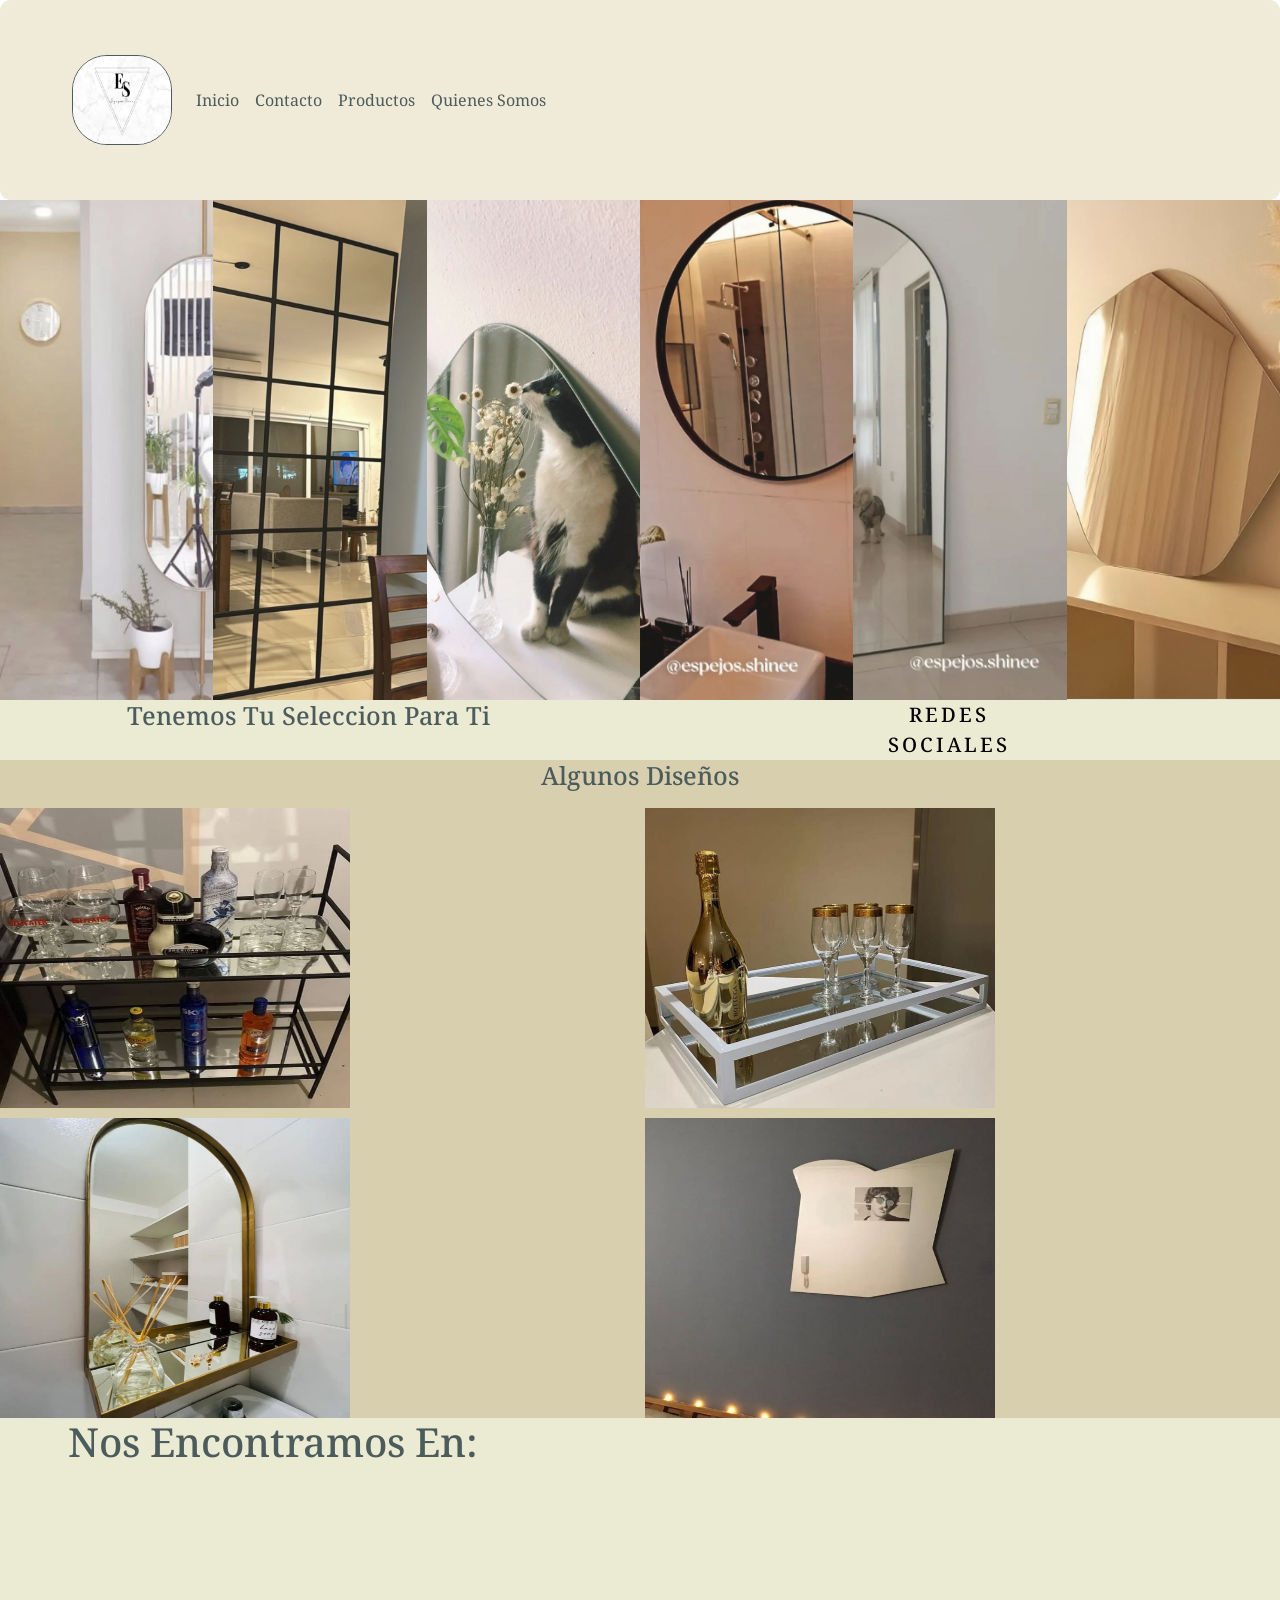
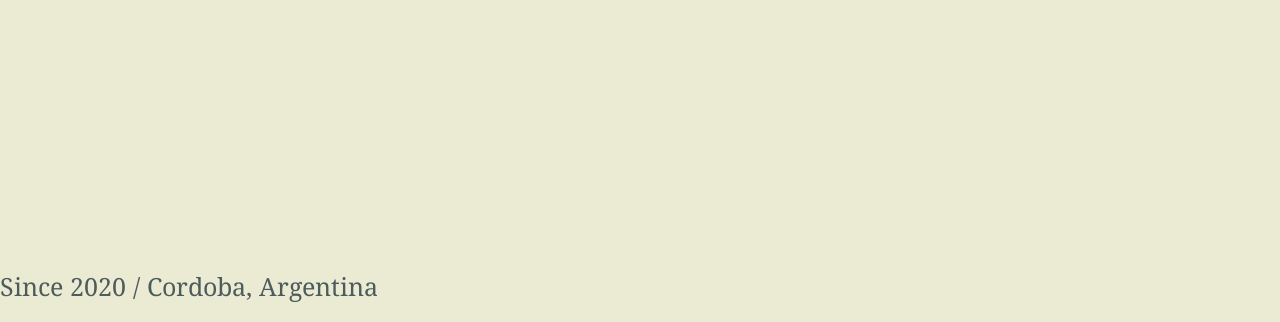
==== index.html @ f9a86807 "cambios mobile" ====
<!DOCTYPE html>
<html lang="en">
<head>
    <meta charset="UTF-8">
    <meta name="viewport" content="width=device-width, initial-scale=1.0">
    <link href="https://cdn.jsdelivr.net/npm/bootstrap@5.3.5/dist/css/bootstrap.min.css" rel="stylesheet" integrity="sha384-SgOJa3DmI69IUzQ2PVdRZhwQ+dy64/BUtbMJw1MZ8t5HZApcHrRKUc4W0kG879m7" crossorigin="anonymous">
    <link rel="stylesheet" href="./css/style.css">
    <link rel="preconnect" href="https://fonts.googleapis.com">
<link rel="preconnect" href="https://fonts.gstatic.com" crossorigin>
<link href="https://fonts.googleapis.com/css2?family=EB+Garamond:ital,wght@0,400..800;1,400..800&family=Noto+Serif:ital,wght@0,100..900;1,100..900&display=swap" rel="stylesheet">
    <title>Espejos.Shinee</title>

</head>
<body>
    <header class="menu-principal"> 
        <nav class="navbar navbar-expand-lg " style="background-color: #F0EBD8 ; "data-bs-theme="dark"> 
            <div class="container-fluid">
              <a class="navbar-brand" href="./index.html"><img src="./assets/logo.jpg" alt="Logo" width="100px" height="90px" style="border-radius: 35px;border: 1px solid #4C5B5C;" ></a>
              <button class="navbar-toggler" style="background-color: #4C5B5C ;" type="button" data-bs-toggle="collapse" data-bs-target="#navbarSupportedContent" aria-controls="navbarSupportedContent" aria-expanded="false" aria-label="Toggle navigation">
                <span class="navbar-toggler-icon"></span>
              </button>
              <div class="collapse navbar-collapse" id="navbarSupportedContent">
                <ul class="navbar-nav me-auto mb-2 mb-lg-0">
                  <li class="nav-item">
                    <a class="nav-link active" style="color: #4C5B5C;" href="./index.html">Inicio</a>
                  </li>
                  <li class="nav-item">
                    <a class="nav-link" style="color: #4C5B5C;" href="./pages/contacto.html">Contacto</a>
                  </li>
                  
                  <li class="nav-item">
                    <a class="nav-link" style="color: #4C5B5C;" href="./pages/productos.html">Productos</a>
                  </li>
                  <li class="nav-item">
                    <a class="nav-link" style="color: #4C5B5C;" href="./pages/quienes-somos.html">Quienes Somos</a>
                  </li>
                </ul>
              </div>
          </nav>
    </header>
        <main class="grid-contenido">
            <section class="carrusel g1">
                    <img src="./assets/espejo dmp.jpg" alt="">
                    <img src="./assets/espejo e hierro.jpg" alt="">
                    <img src="./assets/espejo irregular gato.jpg" alt="">
                    <img src="./assets/espejo redondo.jpg" alt="">
                    <img src="./assets/espejo medio punto.jpg" alt="">
                    <img src="./assets/espejo irregular.jpg" alt="">
            </section>
            <div class="instagram g2">
                <h2>Tenemos Tu Seleccion Para Ti</h2>
            </div>
            <div class="cont-instagram g3">
                <button class="boton-instagram"><a href="https://www.instagram.com/espejos.shinee?igsh=NGNvZGxsdGp6cmxh">Redes Sociales</a></button>
            </div> 
        </main>
        <section class="grid-contenido2">
            <h3 class="a1">Algunos Diseños</h3>
            <a href="./pages/productos.html"><img class="img a2" src="./assets/bar hierro mesa.jpg" alt=""></a>
            <a href="./pages/productos.html"><img class="img a3" src="./assets/bar hierro.jpg" alt=""></a>
            <a href="./pages/productos.html"><img class="img a4" src="./assets/espejo marco de hierro flotante.jpg" alt=""></a>
            <a href="./pages/productos.html"><img class="img a5" src="./assets/irregular.jpg" alt=""></a>
        </section>
    <footer class="grid-pie">
        <h2 class="g1">Nos Encontramos En:</h2>
        <iframe class="g2" src="https://www.google.com/maps/embed?pb=!1m18!1m12!1m3!1d253.06239179426132!2d-64.22845430982508!3d-31.41996298645694!2m3!1f0!2f0!3f0!3m2!1i1024!2i768!4f13.1!3m3!1m2!1s0x943298a7afcfb51d%3A0x38cefaaedf9a781c!2sIsaac%20Albeniz%203200%2C%20X5013%20C%C3%B3rdoba!5e0!3m2!1ses!2sar!4v1743703792705!5m2!1ses!2sar" width="600" height="450" style="border:0;" allowfullscreen="" loading="lazy" referrerpolicy="no-referrer-when-downgrade"></iframe>
        <section class="pie-final">
            <p>Since 2020 / Cordoba, Argentina</p>
        </section>
    </footer>






    <script src="https://cdn.jsdelivr.net/npm/bootstrap@5.3.5/dist/js/bootstrap.bundle.min.js" integrity="sha384-k6d4wzSIapyDyv1kpU366/PK5hCdSbCRGRCMv+eplOQJWyd1fbcAu9OCUj5zNLiq" crossorigin="anonymous"></script>
</body>
</html>
---- css/style.css ----
/*colores
cascara de huevo: #F0EBD8
beige: #EBEBD3
blanco holandes: #D8CFAF
deldgraw: #4C5B5C
chorro: #323031 */

*{
    margin: 0;
    padding: 0;
    font-family: "Noto Serif", serif;
}

/*INDEX*/
/*main*/
/*GRID CONTENEDOR*/
/*pantalla mas grande que desktop*/
@media (min-width: 1024px) {
    /*header*/
.menu-principal {
    display: grid;
}

    /*main*/
    .grid-contenido {
        background-color: #EBEBD3 ;
        display: grid;
        grid-template-areas:
        "g1 g1" 
        "g2 g3"
    }
    .g1 {
        grid-area: g1;
    }
    .carrusel {
        display: flex;
        width: 100%;
        height: 500px;
    }
    .carrusel img {
        width: 0%;
        flex-grow: 1;
        object-fit: cover;
        opacity: .9;
        transition: .5s ease;
    }
    .carrusel img:hover {
        cursor: crosshair;
        width: 300px;
        opacity: 3;
        filter: brightness(120%);
    }
    .g2 {
        grid-area: g2;
    }
    .instagram h2 {
        font-size: 25px;
        color: #4C5B5C;
        text-align: center;
    }
    .instagram button a {
        font-size: 35px;
        text-decoration: none;
        color: #4C5B5C;
    }
    .g3 {
        grid-area: g3;
    }
    .cont-instagram {
        height: 100%;
        display: flex;
        align-items: center;
        justify-content: center;
    }
    .boton-instagram {
        width: 160px;
        height: 60px;
        font-size: 20px;
        text-transform: uppercase;
        letter-spacing: 3px;
        font-weight: 500;
        color: #4C5B5C;
        background-color: #EBEBD3;
        border: none;
        border-radius: 45px;
        box-shadow: 0px 8px 15px rgba (#F0EBD8);
        transition: all 0,3s ease 0s;
        cursor: pointer;
        outline: none;
    }
    .boton-instagram:hover {
        background-color: #4C5B5C;
        box-shadow: 0px 15px 20px rgba(#F0EBD8);
        color: #4C5B5C;
        transform: translateY(-7px);
    }
    .boton-instagram a {
        text-decoration: none;
        color: #000000;
    }
    


    /*section*/
.grid-contenido2 {
    background-color: #D8CFAF;
    display: grid;
    grid-template-areas: 
    "a1 a1"
    "a2 a3"
    "a4 a5";
    gap: 10px;
}
.img {
    width: 350px;
    height: 300px;
}
.a1 {
    text-align: center;
    grid-area: a1;
    font-size: 25px;
    color: #4C5B5C;
}
.a2 {
    grid-area: a2;
}
.a3 {
    grid-area: a3;
}
.a4 {
    grid-area: a4;
}
.a5 {
    grid-area: a5;
}




/*Footer*/
.grid-pie {
    background-color: #EBEBD3;
    display: grid;
    grid-template-areas: 
    "g1 g2";
}
.grid-pie h2 {
    font-size: 40px;
    color: #4C5B5C;
    text-align: center;
    display: grid;
}
.g1 {
    grid-area: g1;
}
.g2 {
    grid-area: g2;
}
.pie-final p {
    font-size: 25px;
    color: #4C5B5C;
    text-align: start;
}





/*CONTACTO*/

/*header*/
.menu-principal {
    display: grid;
}

.cont-contacto {
    background-image: url(../assets/espejo-asimetrico-para-salon-color-marron.jpg) ;
    height: 80vh;
    background-size: cover;
    background-repeat: no-repeat;
    background-position: center;
    display: flex;
    justify-content: center;
    align-items: center;
}
.cont-contacto h1 {
    font-size: 100px;
    color: #323031;
}
.cont-formulario {
    background-color: #F0EBD8;
}
/*main*/

.contenido-principal {
    display: flex;
    justify-content: center;
    align-items: center;
    height: 100vh;
    background-color: #D8CFAF;
}

.navbar {
    background-color: #EBEBD3;
    padding: 50px 60px;
    border-radius: 10px;
}

.cont-formulario {
    display: flex;
    flex-direction: column;
    gap: 5px;
}

.cont-formulario label {
    font-size: 25px;
    color: #4C5B5C;
    text-align: center;
}

.cont-formulario input[type="text"], input[type="email"], textarea {
    padding: 10px;
    border: 3px solid #EBEBD3;
    border-radius: 10px;
    font-size: 20px;
    width: 100%;
}

.cont-formulario textarea {
    resize: vertical;
    min-height: 100px;
}
.cont-formulario input[type="submit"] {
    background-color: #4C5B5C;
    border: none;
    padding: 15px 10px;
    font-size: 25px;
    border-radius: 5px;
    cursor: pointer;
}
/*footer*/
.pie-contacto {
    background-color: #EBEBD3;
    display: flex;
    padding: 50px 25px;
}
.contenido-pie {
    display: flex;
    justify-content: space-between;
    flex-grow: row;
    max-width: 100%;
    margin: 15px;
}
.contenido-pie ul {
    list-style: none;
    display: flex;
    gap: 900px;
}

.contenido-pie li {
    display: flex;
    flex-direction: column;
}

.contenido-pie h2 {
    font-size: 50px;
    color: #4C5B5C;
}
.contenido-pie a {
    color: #4C5B5C;
    text-decoration: none;

    font-size: 25px;
}

.contenido-pie a:hover {
    color: #f9c80e;
}

.contenido-pie p {
    font-size: 25px;
}

}
/*INDEX*/
/*pantalla de tablet normal*/
@media (min-width: 581px) and (max-width: 1023px) {
    /*header*/
    .menu-principal {
    display: grid;
    }

    /*main*/
    .grid-contenido {
        background-color: #EBEBD3 ;
        display: grid;
        grid-template-areas:
        "g1" 
        "g2"
        "g3"
    }
    .g1 {
        grid-area: g1;
    }
    .carrusel {
        display: flex;
        width: 100%;
        height: 500px;
    }
    .carrusel img {
        width: 0%;
        flex-grow: 1;
        object-fit: cover;
        opacity: .9;
        transition: .5s ease;
    }
    .carrusel img:hover {
        cursor: crosshair;
        width: 300px;
        opacity: 3;
        filter: brightness(120%);
    }
    .g2 {
        grid-area: g2;
    }
    .instagram h2 {
        font-size: 40px;
        color: #4C5B5C;
        text-align: center;
    }
    .instagram button a {
        font-size: 35px;
        text-decoration: none;
        color: #4C5B5C;
    }
    .g3 {
        grid-area: g3;
    }
    .cont-instagram {
        height: 100%;
        display: flex;
        align-items: center;
        justify-content: center;
    }
    .boton-instagram {
        width: 160px;
        height: 60px;
        font-size: 20px;
        text-transform: uppercase;
        letter-spacing: 3px;
        font-weight: 500;
        color: #4C5B5C;
        background-color: #EBEBD3;
        border: none;
        border-radius: 45px;
        box-shadow: 0px 8px 15px rgba (#F0EBD8);
        transition: all 0,3s ease 0s;
        cursor: pointer;
        outline: none;
    }
    .boton-instagram:hover {
        background-color: #4C5B5C;
        box-shadow: 0px 15px 20px rgba(#F0EBD8);
        color: #4C5B5C;
        transform: translateY(-7px);
    }
    .boton-instagram a {
        text-decoration: none;
        color: #000000;
    }
    


    /*section*/
.grid-contenido2 {
    background-color: #D8CFAF;
    display: grid;
    grid-template-areas: 
    "a1 a1"
    "a2 a3"
    "a4 a5";
    gap: 10px;
}
.img {
    width: 250px;
    height: 150px;
}
.a1 {
    text-align: center;
    grid-area: a1;
    font-size: 50px;
    color: #4C5B5C;
}
.a2 {
    grid-area: a2;
}
.a3 {
    grid-area: a3;
}
.a4 {
    grid-area: a4;
}
.a5 {
    grid-area: a5;
}




/*Footer*/
.grid-pie {
    background-color: #EBEBD3;
    display: grid;
    grid-template-areas: 
    "g1 g2";
}
.grid-pie h2 {
    font-size: 40px;
    color: #4C5B5C;
    text-align: center;
    display: grid;
}
.g1 {
    grid-area: g1;
}
.g2 {
    grid-area: g2;
}
.pie-final p {
    font-size: 25px;
    color: #4C5B5C;
    text-align: start;
}




/*CONTACTO*/

/*header*/
.menu-principal {
    display: grid;
}

.cont-contacto {
    background-image: url(../assets/espejo-asimetrico-para-salon-color-marron.jpg) ;
    height: 80vh;
    background-size: cover;
    background-repeat: no-repeat;
    background-position: center;
    display: flex;
    justify-content: center;
    align-items: center;
}
.cont-contacto h1 {
    font-size: 100px;
    color: #323031;
}
.cont-formulario {
    background-color: #F0EBD8;
}
/*main*/

.contenido-principal {
    display: flex;
    justify-content: center;
    align-items: center;
    height: 100vh;
    background-color: #D8CFAF;
}

.navbar {
    background-color: #EBEBD3;
    padding: 50px 60px;
    border-radius: 10px;
}

.cont-formulario {
    display: flex;
    flex-direction: column;
    gap: 5px;
}

.cont-formulario label {
    font-size: 25px;
    color: #4C5B5C;
    text-align: center;
}

.cont-formulario input[type="text"], input[type="email"], textarea {
    padding: 10px;
    border: 3px solid #EBEBD3;
    border-radius: 10px;
    font-size: 20px;
    width: 100%;
}

.cont-formulario textarea {
    resize: vertical;
    min-height: 100px;
}
.cont-formulario input[type="submit"] {
    background-color: #4C5B5C;
    border: none;
    padding: 15px 10px;
    font-size: 25px;
    border-radius: 5px;
    cursor: pointer;
}
/*footer*/
.pie-contacto {
    background-color: #EBEBD3;
    display: flex;
    padding: 50px 25px;
}
.contenido-pie {
    display: flex;
    justify-content: space-between;
    flex-grow: row;
    max-width: 100%;
    margin: 15px;
}
.contenido-pie ul {
    list-style: none;
    display: flex;
    gap: 900px;
}

.contenido-pie li {
    display: flex;
    flex-direction: column;
}

.contenido-pie h2 {
    font-size: 50px;
    color: #4C5B5C;
}
.contenido-pie a {
    color: #4C5B5C;
    text-decoration: none;

    font-size: 25px;
}

.contenido-pie a:hover {
    color: #f9c80e;
}

.contenido-pie p {
    font-size: 25px;
}

}
/*INDEX*/
/*pantallas pequeñas*/
@media (min-width: 320px) and (max-width: 580px) {
    /*header*/
    .menu-principal {
    display: grid;
    }

    /*main*/
    .grid-contenido {
        background-color: #EBEBD3 ;
        display: grid;
        grid-template-areas:
        "g1" 
        "g2"
        "g3"
    }
    .g1 {
        grid-area: g1;
    }
    .carrusel {
        display: flex;
        width: 100%;
        height: 200px;
    }
    .carrusel img {
        width: 0%;
        flex-grow: 1;
        object-fit: cover;
        opacity: .9;
        transition: .5s ease;
    }
    .carrusel img:hover {
        cursor: crosshair;
        width: 300px;
        opacity: 3;
        filter: brightness(120%);
    }
    .g2 {
        grid-area: g2;
    }
    .instagram h2 {
        font-size: 40px;
        color: #4C5B5C;
        text-align: start;
    }
    .instagram button a {
        font-size: 35px;
        text-decoration: none;
        color: #4C5B5C;
    }
    .g3 {
        grid-area: g3;
    }
    .cont-instagram {
        height: 100%;
        display: flex;
        align-items: start;
        justify-content: start;
    }
    .boton-instagram {
        width: 160px;
        height: 60px;
        font-size: 20px;
        text-transform: uppercase;
        letter-spacing: 3px;
        font-weight: 500;
        color: #4C5B5C;
        background-color: #EBEBD3;
        border: none;
        border-radius: 45px;
        box-shadow: 0px 8px 15px rgba (#F0EBD8);
        transition: all 0,3s ease 0s;
        cursor: pointer;
        outline: none;
    }
    .boton-instagram:hover {
        background-color: #4C5B5C;
        box-shadow: 0px 15px 20px rgba(#F0EBD8);
        color: #4C5B5C;
        transform: translateY(-7px);
    }
    .boton-instagram a {
        text-decoration: none;
        color: #000000;
    }
    


    /*section*/
.grid-contenido2 {
    background-color: #D8CFAF;
    display: grid;
    grid-template-areas: 
    "a1"
    "a2"
    "a3"
    "a4"
    "a5";
    gap: 10px;
}
.img {
    width: 400px;
    height: 300px;
}
.a1 {
    text-align: start;
    grid-area: a1;
    font-size: 35px;
    color: #4C5B5C;
}
.a2 {
    grid-area: a2;
}
.a3 {
    grid-area: a3;
}
.a4 {
    grid-area: a4;
}
.a5 {
    grid-area: a5;
}




/*Footer*/
.grid-pie {
    background-color: #EBEBD3;
    display: grid;
    grid-template-areas: 
    "g1"
    "g2"
}
.grid-pie h2 {
    font-size: 30px;
    color: #4C5B5C;
    text-align: start;
    display: grid;
}
.g1 {
    grid-area: g1;
}
.g2 {
    grid-area: g2;
}
.pie-final p {
    font-size: 20px;
    color: #4C5B5C;
    text-align: start;
}






/*CONTACTO*/

/*header*/
.menu-principal {
    display: grid;
}

.cont-contacto {
    background-image: url(../assets/espejo-asimetrico-para-salon-color-marron.jpg) ;
    height: 80vh;
    background-size: cover;
    background-repeat: no-repeat;
    background-position: center;
    display: flex;
    justify-content: center;
    align-items: center;
}
.cont-contacto h1 {
    font-size: 100px;
    color: #323031;
}
.cont-formulario {
    background-color: #F0EBD8;
}
/*main*/

.contenido-principal {
    display: flex;
    justify-content: center;
    align-items: center;
    width: 930px;
    height: 100vh;
    background-color: #D8CFAF;
    text-align: center;
    
}

.navbar {
    background-color: #EBEBD3;
    padding: 50px 60px;
    border-radius: 10px;
}

.cont-formulario {
    display: flex;
    flex-direction: column;
    gap: 5px;
}

.cont-formulario label {
    font-size: 25px;
    color: #4C5B5C;
    text-align: center;
}

.cont-formulario input[type="text"], input[type="email"], textarea {
    padding: 10px;
    border: 3px solid #EBEBD3;
    border-radius: 10px;
    font-size: 20px;
    width: 100%;
}

.cont-formulario textarea {
    resize: vertical;
    min-height: 100px;
}
.cont-formulario input[type="submit"] {
    background-color: #4C5B5C;
    border: none;
    padding: 15px 10px;
    font-size: 25px;
    border-radius: 5px;
    cursor: pointer;
}
/*footer*/
.pie-contacto {
    background-color: #EBEBD3;
    display: flex;
    width: 100vh;
    height: 100vh;
    padding: 50px 25px;
}
.contenido-pie {
    display: flex;
    justify-content: space-between;
    flex-grow: row;
    max-width: 100%;
    margin: 15px;
}
.contenido-pie ul {
    list-style: none;
    display: flex;
    gap: 100px;
}

.contenido-pie li {
    display: flex;
    flex-direction: column;
}

.contenido-pie h2 {
    font-size: 50px;
    color: #4C5B5C;
}
.contenido-pie a {
    color: #4C5B5C;
    text-decoration: none;

    font-size: 25px;
}

.contenido-pie a:hover {
    color: #f9c80e;
}

.contenido-pie p {
    font-size: 25px;
}
}
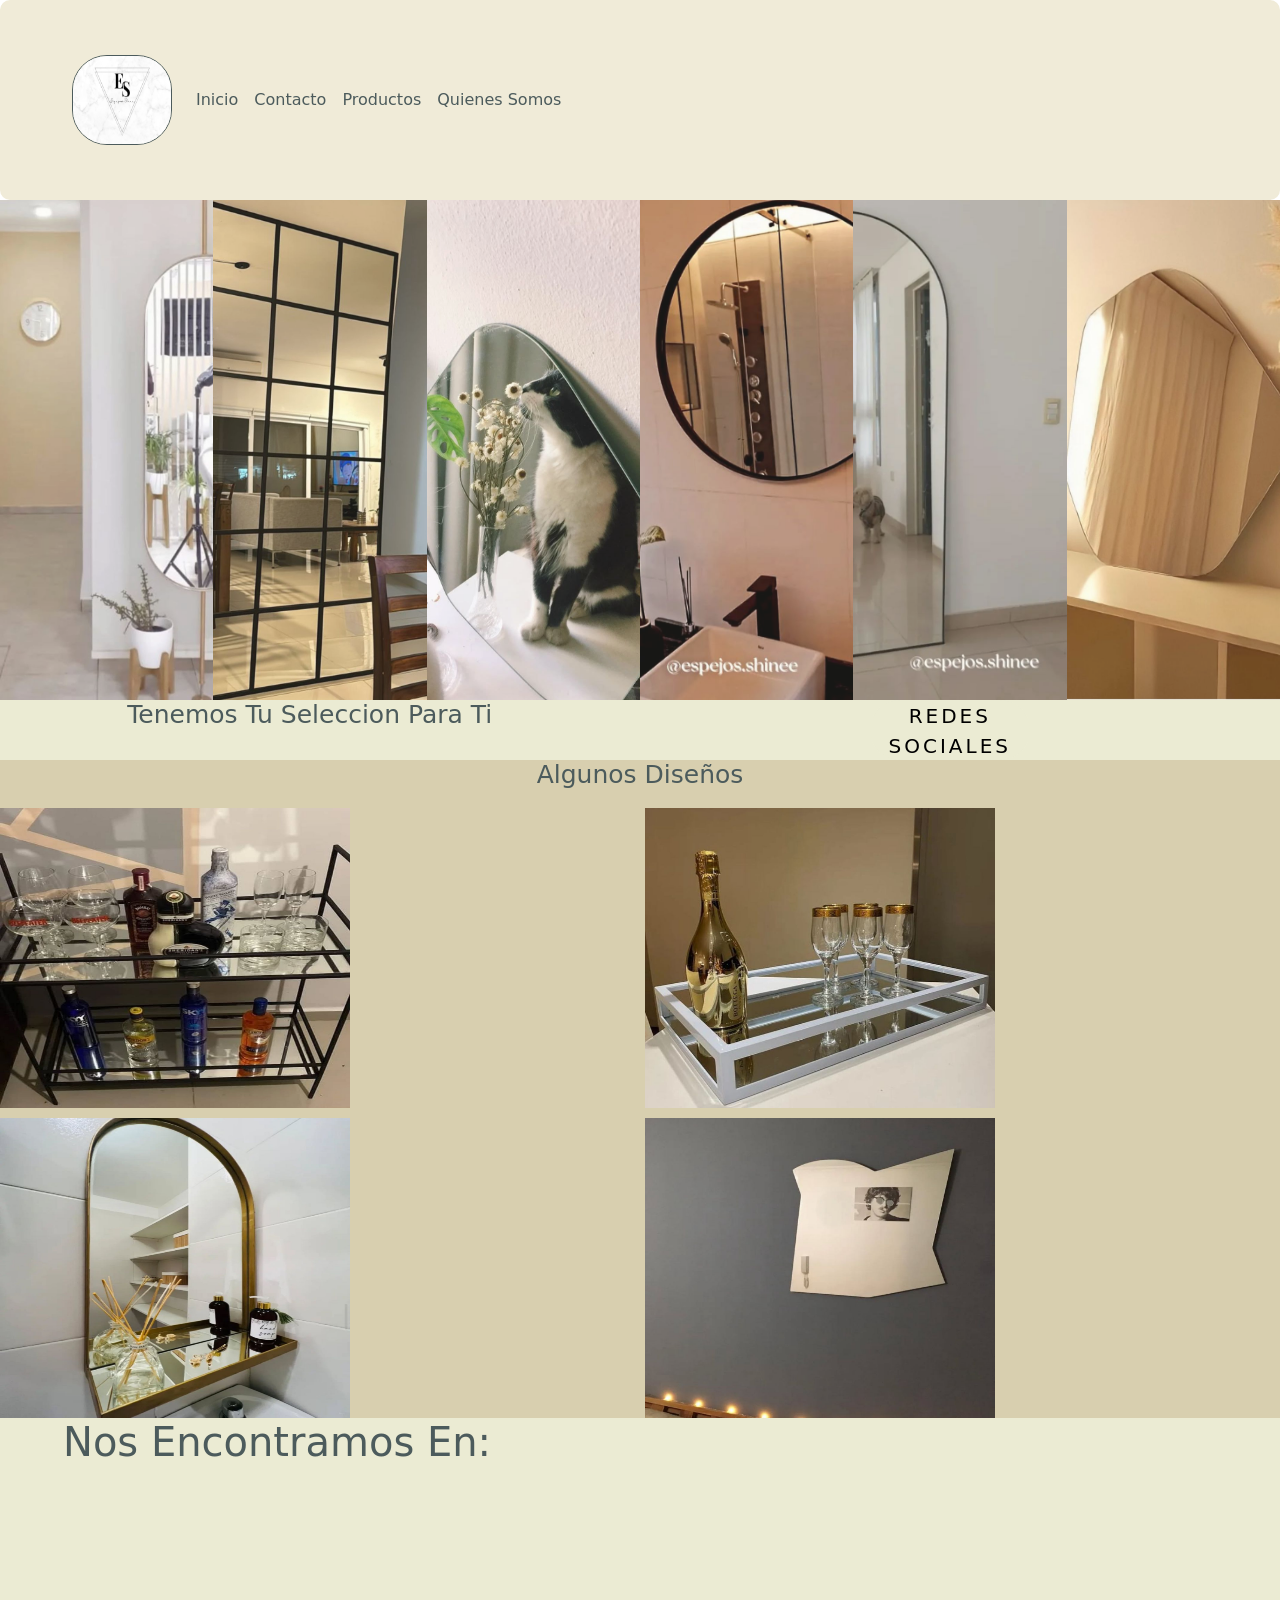
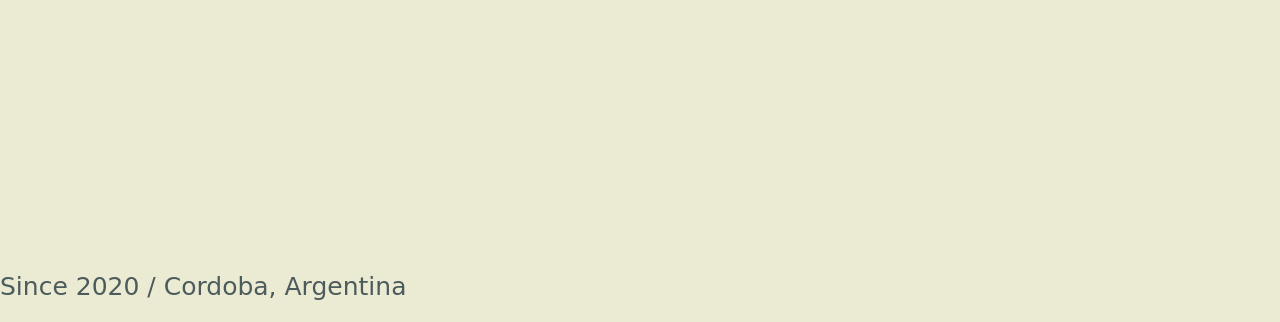
==== commit bc378337: "cambios guardados" ====
--- a/index.html
+++ b/index.html
@@ -3,8 +3,11 @@
 <head>
     <meta charset="UTF-8">
     <meta name="viewport" content="width=device-width, initial-scale=1.0">
+    <!--BOOTSTRAP-->
     <link href="https://cdn.jsdelivr.net/npm/bootstrap@5.3.5/dist/css/bootstrap.min.css" rel="stylesheet" integrity="sha384-SgOJa3DmI69IUzQ2PVdRZhwQ+dy64/BUtbMJw1MZ8t5HZApcHrRKUc4W0kG879m7" crossorigin="anonymous">
+    <!--CSS-->
     <link rel="stylesheet" href="./css/style.css">
+    <!--FONTS-->
     <link rel="preconnect" href="https://fonts.googleapis.com">
 <link rel="preconnect" href="https://fonts.gstatic.com" crossorigin>
 <link href="https://fonts.googleapis.com/css2?family=EB+Garamond:ital,wght@0,400..800;1,400..800&family=Noto+Serif:ital,wght@0,100..900;1,100..900&display=swap" rel="stylesheet">
@@ -12,9 +15,10 @@
 
 </head>
 <body>
+  <!--NAVBAR-->
     <header class="menu-principal"> 
-        <nav class="navbar navbar-expand-lg " style="background-color: #F0EBD8 ; "data-bs-theme="dark"> 
-            <div class="container-fluid">
+        <nav class="navbar navbar-expand-lg " style="background-color: #F0EBD8 ;" data-bs-theme="dark"> 
+            <div class="container-fluid col-lg-12 col-md-12 col-sm-12">
               <a class="navbar-brand" href="./index.html"><img src="./assets/logo.jpg" alt="Logo" width="100px" height="90px" style="border-radius: 35px;border: 1px solid #4C5B5C;" ></a>
               <button class="navbar-toggler" style="background-color: #4C5B5C ;" type="button" data-bs-toggle="collapse" data-bs-target="#navbarSupportedContent" aria-controls="navbarSupportedContent" aria-expanded="false" aria-label="Toggle navigation">
                 <span class="navbar-toggler-icon"></span>
@@ -38,6 +42,7 @@
               </div>
           </nav>
     </header>
+    <!--CONTENIDO ESTRUCTURADO PRINCIPAL-->
         <main class="grid-contenido">
             <section class="carrusel g1">
                     <img src="./assets/espejo dmp.jpg" alt="">
@@ -54,6 +59,7 @@
                 <button class="boton-instagram"><a href="https://www.instagram.com/espejos.shinee?igsh=NGNvZGxsdGp6cmxh">Redes Sociales</a></button>
             </div> 
         </main>
+        <!--CONTENIDO SECUNDARIO-->
         <section class="grid-contenido2">
             <h3 class="a1">Algunos Diseños</h3>
             <a href="./pages/productos.html"><img class="img a2" src="./assets/bar hierro mesa.jpg" alt=""></a>
@@ -61,6 +67,7 @@
             <a href="./pages/productos.html"><img class="img a4" src="./assets/espejo marco de hierro flotante.jpg" alt=""></a>
             <a href="./pages/productos.html"><img class="img a5" src="./assets/irregular.jpg" alt=""></a>
         </section>
+        <!--PARTE DE ABAJO DE LA PAGINA-->
     <footer class="grid-pie">
         <h2 class="g1">Nos Encontramos En:</h2>
         <iframe class="g2" src="https://www.google.com/maps/embed?pb=!1m18!1m12!1m3!1d253.06239179426132!2d-64.22845430982508!3d-31.41996298645694!2m3!1f0!2f0!3f0!3m2!1i1024!2i768!4f13.1!3m3!1m2!1s0x943298a7afcfb51d%3A0x38cefaaedf9a781c!2sIsaac%20Albeniz%203200%2C%20X5013%20C%C3%B3rdoba!5e0!3m2!1ses!2sar!4v1743703792705!5m2!1ses!2sar" width="600" height="450" style="border:0;" allowfullscreen="" loading="lazy" referrerpolicy="no-referrer-when-downgrade"></iframe>
@@ -72,8 +79,8 @@
 
 
 
-
-
-    <script src="https://cdn.jsdelivr.net/npm/bootstrap@5.3.5/dist/js/bootstrap.bundle.min.js" integrity="sha384-k6d4wzSIapyDyv1kpU366/PK5hCdSbCRGRCMv+eplOQJWyd1fbcAu9OCUj5zNLiq" crossorigin="anonymous"></script>
+<!--BOOTSTRAP-->
+    <script src="https://cdn.jsdelivr.net/npm/@popperjs/core@2.11.8/dist/umd/popper.min.js" integrity="sha384-I7E8VVD/ismYTF4hNIPjVp/Zjvgyol6VFvRkX/vR+Vc4jQkC+hVqc2pM8ODewa9r" crossorigin="anonymous"></script>
+    <script src="https://cdn.jsdelivr.net/npm/bootstrap@5.3.5/dist/js/bootstrap.min.js" integrity="sha384-VQqxDN0EQCkWoxt/0vsQvZswzTHUVOImccYmSyhJTp7kGtPed0Qcx8rK9h9YEgx+" crossorigin="anonymous"></script>
 </body>
 </html>
--- a/css/style.css
+++ b/css/style.css
@@ -3,7 +3,7 @@
 beige: #EBEBD3
 blanco holandes: #D8CFAF
 deldgraw: #4C5B5C
-chorro: #323031 */
+chorro: #323031 
 
 *{
     margin: 0;
@@ -12,16 +12,15 @@
 }
 
 /*INDEX*/
-/*main*/
 /*GRID CONTENEDOR*/
 /*pantalla mas grande que desktop*/
 @media (min-width: 1024px) {
-    /*header*/
+    /*HEADER*/
 .menu-principal {
     display: grid;
 }
 
-    /*main*/
+    /*MAIN*/
     .grid-contenido {
         background-color: #EBEBD3 ;
         display: grid;
@@ -101,7 +100,7 @@
     
 
 
-    /*section*/
+    /*SECTION*/
 .grid-contenido2 {
     background-color: #D8CFAF;
     display: grid;
@@ -137,7 +136,7 @@
 
 
 
-/*Footer*/
+/*FOOTER*/
 .grid-pie {
     background-color: #EBEBD3;
     display: grid;
@@ -168,7 +167,7 @@
 
 /*CONTACTO*/
 
-/*header*/
+/*HEADER*/
 .menu-principal {
     display: grid;
 }
@@ -190,7 +189,7 @@
 .cont-formulario {
     background-color: #F0EBD8;
 }
-/*main*/
+/*MAIN*/
 
 .contenido-principal {
     display: flex;
@@ -238,7 +237,7 @@
     border-radius: 5px;
     cursor: pointer;
 }
-/*footer*/
+/*FOOTER*/
 .pie-contacto {
     background-color: #EBEBD3;
     display: flex;
@@ -254,7 +253,7 @@
 .contenido-pie ul {
     list-style: none;
     display: flex;
-    gap: 900px;
+    gap: 800px;
 }
 
 .contenido-pie li {
@@ -280,17 +279,142 @@
 .contenido-pie p {
     font-size: 25px;
 }
+/*PRODUCTOS*/
+
+/*HEADER*/
+.menu-principal {
+    display: grid;
+}
+
+.cont-contacto {
+    background-image: url(../assets/espejo-asimetrico-para-salon-color-marron.jpg) ;
+    height: 80vh;
+    background-size: cover;
+    background-repeat: no-repeat;
+    background-position: center;
+    display: flex;
+    justify-content: center;
+    align-items: center;
+}
+.cont-contacto h1 {
+    font-size: 100px;
+    color: #323031;
+}
+.cont-formulario {
+    background-color: #F0EBD8;
+}
+
+/*MAIN*/
+.galeria {
+    display: grid;
+    grid-template-columns: repeat(auto-fit, minmax(300px, 1fr));
+    gap: 20px;
+    padding: 20px;
+    background-color: #D8CFAF;
+  }
+  
+  
+  .contenido-produc {
+    text-align: center; 
+  }
+  
+  
+  .galeria img {
+    width: 100%;
+    height: 400px;
+    border-radius: 12px;
+    object-fit: cover;
+    box-shadow: 0 4px 10px color #F0EBD8;
+    transition: 0.3s ease, 0.3s ease;
+    cursor: pointer;
+  }
+  
+  
+  .galeria img:hover {
+    transform: scale(1.05);
+    filter: brightness(1.1);
+  }
+  
+
+  .titulo-img {
+    margin: 10px 0;
+    font-size: 16px;
+    color: #4C5B5C;
+    font-weight: 800px;
+    text-transform: uppercase;
+  }
+  
+
+  .accion {
+    background-color: #4C5B5C;
+    color: #EBEBD3;
+    padding: 10px 20px;
+    border: none;
+    border-radius: 5px;
+    font-size: 1rem;
+    cursor: pointer;
+    transition: 0.3s ease;
+    margin-top: 10px;
+  }
+  
+
+  .accion:hover {
+    background-color: #f9c80e;
+  }
+  /*FOOTER*/
+.pie-contacto {
+    background-color: #EBEBD3;
+    display: flex;
+    padding: 50px 25px;
+}
+.contenido-pie {
+    display: flex;
+    justify-content: space-between;
+    flex-grow: row;
+    max-width: 100%;
+    margin: 15px;
+}
+.contenido-pie ul {
+    list-style: none;
+    display: flex;
+    gap: 800px;
+}
+
+.contenido-pie li {
+    display: flex;
+    flex-direction: column;
+}
+
+.contenido-pie h2 {
+    font-size: 50px;
+    color: #4C5B5C;
+}
+.contenido-pie a {
+    color: #4C5B5C;
+    text-decoration: none;
+
+    font-size: 25px;
+}
+
+.contenido-pie a:hover {
+    color: #f9c80e;
+}
+
+.contenido-pie p {
+    font-size: 25px;
+}
+
 
 }
 /*INDEX*/
 /*pantalla de tablet normal*/
-@media (min-width: 581px) and (max-width: 1023px) {
-    /*header*/
+@media (max-width: 1023px) and (min-width: 581px) {
+    /*HEADER*/
     .menu-principal {
     display: grid;
     }
 
-    /*main*/
+    /*MAIN*/
     .grid-contenido {
         background-color: #EBEBD3 ;
         display: grid;
@@ -371,7 +495,7 @@
     
 
 
-    /*section*/
+    /*SECTION*/
 .grid-contenido2 {
     background-color: #D8CFAF;
     display: grid;
@@ -407,7 +531,7 @@
 
 
 
-/*Footer*/
+/*FOOTER*/
 .grid-pie {
     background-color: #EBEBD3;
     display: grid;
@@ -436,130 +560,272 @@
 
 
 /*CONTACTO*/
-
-/*header*/
-.menu-principal {
-    display: grid;
-}
-
-.cont-contacto {
-    background-image: url(../assets/espejo-asimetrico-para-salon-color-marron.jpg) ;
-    height: 80vh;
+  /* HEADER */
+  .menu-principal nav.navbar {
+    background-color: #F0EBD8 !important;
+    border-bottom: 2px solid #4C5B5C;
+  }
+
+  .navbar-toggler {
+    background-color: #4C5B5C;
+  }
+
+  .navbar-nav .nav-link {
+    color: #4C5B5C;
+    text-align: center;
+  }
+
+  .cont-contacto {
+    background-color: #F0EBD8; 
+    width: 100%;
+    height: auto;
+    padding: 30px 10px;
+    flex-direction: column;
+    text-align: center;
     background-size: cover;
-    background-repeat: no-repeat;
     background-position: center;
-    display: flex;
-    justify-content: center;
-    align-items: center;
-}
-.cont-contacto h1 {
-    font-size: 100px;
+  }
+
+  .cont-contacto h1 {
+    font-size: 40px;
     color: #323031;
-}
-.cont-formulario {
+    padding: 10px 0;
+  }
+  /* MAIN */
+  .contenido-principal {
+    width: 100%;
+    height: auto;
+    padding: 30px;
+    background-color: #D8CFAF;
+  }
+
+  .cont-formulario {
     background-color: #F0EBD8;
-}
-/*main*/
-
-.contenido-principal {
-    display: flex;
-    justify-content: center;
-    align-items: center;
-    height: 100vh;
+    padding: 25px;
+    border-radius: 12px;
+    width: 80%;
+    max-width: 600px;
+    margin: 0 auto;
+  }
+
+  .cont-formulario label {
+    font-size: 18px;
+    color: #4C5B5C;
+    margin-bottom: 6px;
+  }
+
+  .cont-formulario input[type="text"],
+  .cont-formulario input[type="email"],
+  .cont-formulario textarea {
+    font-size: 18px;
+    padding: 12px;
+    border: 2px solid #EBEBD3;
+    border-radius: 10px;
+    margin-bottom: 12px;
+  }
+
+  .cont-formulario input[type="submit"] {
+    font-size: 20px;
+    padding: 14px;
+    background-color: #4C5B5C;
+    color: white;
+    border: none;
+    border-radius: 8px;
+  }
+
+  /* FOOTER */
+  .pie-contacto {
+    background-color: #EBEBD3;
+    display: flex;
+    justify-content: start;
+    flex-direction: column;
+    width: 100%;
+    height: auto;
+    padding: 40px;
+    border-top: 2px solid #4C5B5C;
+  }
+
+  .contenido-pie {
+    display: flex;
+    flex-direction: row;
+    flex-wrap: wrap;
+    justify-content: space-around;
+    gap: 40px;
+  }
+
+  .contenido-pie ul {
+    list-style: none;
+    padding: 0;
+    display: flex;
+    flex-direction: column;
+    gap: 15px;
+  }
+
+  .contenido-pie h2 {
+    font-size: 28px;
+    color: #4C5B5C;
+  }
+
+  .contenido-pie a,
+  .contenido-pie p {
+    font-size: 18px;
+    color: #4C5B5C;
+    text-decoration: none;
+  }
+
+  .contenido-pie a:hover {
+    color: #f9c80e;
+  }
+
+  /*PRODUCTOS*/
+
+
+/* HEADER */
+.menu-principal nav.navbar {
+    background-color: #F0EBD8 !important;
+    border-bottom: 2px solid #4C5B5C;
+  }
+
+  .navbar-toggler {
+    background-color: #4C5B5C;
+  }
+
+  .navbar-nav .nav-link {
+    color: #4C5B5C;
+    text-align: center;
+  }
+
+  .cont-contacto {
+    background-color: #F0EBD8; 
+    width: 100%;
+    height: auto;
+    padding: 30px 10px;
+    flex-direction: column;
+    text-align: center;
+    background-size: cover;
+    background-position: center;
+  }
+
+  .cont-contacto h1 {
+    font-size: 40px;
+    color: #323031;
+    padding: 10px 0;
+  }
+
+/*MAIN*/
+.galeria {
+    display: grid;
+    grid-template-columns: repeat(auto-fit, minmax(300px, 1fr));
+    gap: 20px;
+    padding: 20px;
     background-color: #D8CFAF;
-}
-
-.navbar {
+  }
+  
+  
+  .contenido-produc {
+    text-align: center; 
+  }
+  
+  
+  .galeria img {
+    width: 100%;
+    height: 400px;
+    border-radius: 12px;
+    object-fit: cover;
+    box-shadow: 0 4px 10px color #F0EBD8;
+    transition: 0.3s ease, 0.3s ease;
+    cursor: pointer;
+  }
+  
+  
+  .galeria img:hover {
+    transform: scale(1.05);
+    filter: brightness(1.1);
+  }
+  
+
+  .titulo-img {
+    margin: 10px 0;
+    font-size: 16px;
+    color: #4C5B5C;
+    font-weight: 800px;
+    text-transform: uppercase;
+  }
+  
+
+  .accion {
+    background-color: #4C5B5C;
+    color: #EBEBD3;
+    padding: 10px 20px;
+    border: none;
+    border-radius: 5px;
+    font-size: 1rem;
+    cursor: pointer;
+    transition: 0.3s ease;
+    margin-top: 10px;
+  }
+  
+
+  .accion:hover {
+    background-color: #f9c80e;
+  }
+
+  /* FOOTER */
+  .pie-contacto {
     background-color: #EBEBD3;
-    padding: 50px 60px;
-    border-radius: 10px;
-}
-
-.cont-formulario {
-    display: flex;
-    flex-direction: column;
-    gap: 5px;
-}
-
-.cont-formulario label {
-    font-size: 25px;
-    color: #4C5B5C;
-    text-align: center;
-}
-
-.cont-formulario input[type="text"], input[type="email"], textarea {
-    padding: 10px;
-    border: 3px solid #EBEBD3;
-    border-radius: 10px;
-    font-size: 20px;
-    width: 100%;
-}
-
-.cont-formulario textarea {
-    resize: vertical;
-    min-height: 100px;
-}
-.cont-formulario input[type="submit"] {
-    background-color: #4C5B5C;
-    border: none;
-    padding: 15px 10px;
-    font-size: 25px;
-    border-radius: 5px;
-    cursor: pointer;
-}
-/*footer*/
-.pie-contacto {
-    background-color: #EBEBD3;
-    display: flex;
-    padding: 50px 25px;
-}
-.contenido-pie {
-    display: flex;
-    justify-content: space-between;
-    flex-grow: row;
-    max-width: 100%;
-    margin: 15px;
-}
-.contenido-pie ul {
+    display: flex;
+    justify-content: start;
+    flex-direction: column;
+    width: 100%;
+    height: auto;
+    padding: 40px;
+    border-top: 2px solid #4C5B5C;
+  }
+
+  .contenido-pie {
+    display: flex;
+    flex-direction: row;
+    flex-wrap: wrap;
+    justify-content: space-around;
+    gap: 40px;
+  }
+
+  .contenido-pie ul {
     list-style: none;
-    display: flex;
-    gap: 900px;
-}
-
-.contenido-pie li {
-    display: flex;
-    flex-direction: column;
-}
-
-.contenido-pie h2 {
-    font-size: 50px;
-    color: #4C5B5C;
-}
-.contenido-pie a {
+    padding: 0;
+    display: flex;
+    flex-direction: column;
+    gap: 15px;
+  }
+
+  .contenido-pie h2 {
+    font-size: 28px;
+    color: #4C5B5C;
+  }
+
+  .contenido-pie a,
+  .contenido-pie p {
+    font-size: 18px;
     color: #4C5B5C;
     text-decoration: none;
-
-    font-size: 25px;
-}
-
-.contenido-pie a:hover {
+  }
+
+  .contenido-pie a:hover {
     color: #f9c80e;
-}
-
-.contenido-pie p {
-    font-size: 25px;
-}
-
-}
+  }
+
+  
+}
+
 /*INDEX*/
 /*pantallas pequeñas*/
-@media (min-width: 320px) and (max-width: 580px) {
-    /*header*/
+@media (max-width: 580px) and (min-width: 320px) {
+    /*HEADER*/
     .menu-principal {
     display: grid;
     }
 
-    /*main*/
+    /*MAIN*/
     .grid-contenido {
         background-color: #EBEBD3 ;
         display: grid;
@@ -640,7 +906,7 @@
     
 
 
-    /*section*/
+    /*SECTION*/
 .grid-contenido2 {
     background-color: #D8CFAF;
     display: grid;
@@ -678,7 +944,7 @@
 
 
 
-/*Footer*/
+/*FOOTER*/
 .grid-pie {
     background-color: #EBEBD3;
     display: grid;
@@ -710,122 +976,261 @@
 
 
 /*CONTACTO*/
-
-/*header*/
-.menu-principal {
-    display: grid;
-}
-
-.cont-contacto {
-    background-image: url(../assets/espejo-asimetrico-para-salon-color-marron.jpg) ;
-    height: 80vh;
+  /* HEADER */
+  
+  .menu-principal nav.navbar {
+    background-color: #F0EBD8 !important;
+    border-bottom: 2px solid #4C5B5C;
+  }
+
+  .navbar-toggler {
+    background-color: #4C5B5C;
+  }
+
+  .navbar-nav .nav-link {
+    color: #4C5B5C;
+    text-align: center;
+  }
+
+  .cont-contacto {
+    background-color: #F0EBD8; 
+    width: 100%;
+    height: auto;
+    padding: 30px 10px;
+    flex-direction: column;
+    text-align: center;
     background-size: cover;
-    background-repeat: no-repeat;
     background-position: center;
+  }
+
+  .cont-contacto h1 {
+    font-size: 40px;
+    color: #323031;
+    padding: 10px 0;
+  }
+
+  /* MAIN */
+  .contenido-principal {
     display: flex;
     justify-content: center;
+    text-align: center;
+    width: 100%;
+    height: auto;
+    padding: 20px;
+    background-color: #D8CFAF;
+  }
+
+  .cont-formulario {
+    background-color: #F0EBD8;
+    padding: 15px;
+    border-radius: 10px;
+    width: 100%;
+  }
+
+  .cont-formulario label {
+    font-size: 16px;
+    margin-bottom: 5px;
+    color: #4C5B5C;
+  }
+
+  .cont-formulario input[type="text"],
+  .cont-formulario input[type="email"],
+  .cont-formulario textarea {
+    font-size: 16px;
+    padding: 10px;
+    border: 2px solid #EBEBD3;
+    border-radius: 8px;
+    margin-bottom: 10px;
+  }
+
+  .cont-formulario input[type="submit"] {
+    font-size: 18px;
+    padding: 12px;
+    background-color: #4C5B5C;
+    color: white;
+    border-radius: 8px;
+    border: none;
+  }
+
+  /* FOOTER */
+  .pie-contacto {
+    display: flex;
+    justify-content: center;
+    background-color: #EBEBD3;
+    width: 100%;
+    height: auto;
+    padding: 30px 20px;
+    border-top: 2px solid #4C5B5C;
+  }
+
+  .contenido-pie {
+    flex-direction: column;
+    gap: 30px;
     align-items: center;
-}
-.cont-contacto h1 {
-    font-size: 100px;
+  }
+
+  .contenido-pie ul {
+    list-style: none;
+    padding: 0;
+    display: flex;
+    flex-direction: column;
+    gap: 20px;
+    align-items: center;
+  }
+
+  .contenido-pie h2 {
+    font-size: 22px;
+    color: #4C5B5C;
+    text-align: center;
+  }
+
+  .contenido-pie a,
+  .contenido-pie p {
+    font-size: 16px;
+    color: #4C5B5C;
+    text-align: center;
+    text-decoration: none;
+  }
+
+  .contenido-pie a:hover {
+    color: #f9c80e;
+  }
+
+
+/*PRODUCTOS*/
+
+/* HEADER */
+  
+.menu-principal nav.navbar {
+    background-color: #F0EBD8 !important;
+    border-bottom: 2px solid #4C5B5C;
+  }
+
+  .navbar-toggler {
+    background-color: #4C5B5C;
+  }
+
+  .navbar-nav .nav-link {
+    color: #4C5B5C;
+    text-align: center;
+  }
+
+  .cont-contacto {
+    background-color: #F0EBD8; 
+    width: 100%;
+    height: auto;
+    padding: 30px 10px;
+    flex-direction: column;
+    text-align: center;
+    background-size: cover;
+    background-position: center;
+  }
+
+  .cont-contacto h1 {
+    font-size: 40px;
     color: #323031;
-}
-.cont-formulario {
-    background-color: #F0EBD8;
-}
-/*main*/
-
-.contenido-principal {
+    padding: 10px 0;
+  }
+
+/*MAIN*/
+.galeria {
+    display: grid;
+    grid-template-columns: repeat(auto-fit, minmax(300px, 1fr));
+    gap: 20px;
+    padding: 20px;
+    background-color: #D8CFAF;
+  }
+  
+  
+  .contenido-produc {
+    text-align: center; 
+  }
+  
+  
+  .galeria img {
+    width: 100%;
+    height: 400px;
+    border-radius: 12px;
+    object-fit: cover;
+    box-shadow: 0 4px 10px color #F0EBD8;
+    transition: 0.3s ease, 0.3s ease;
+    cursor: pointer;
+  }
+  
+  
+  .galeria img:hover {
+    transform: scale(1.05);
+    filter: brightness(1.1);
+  }
+  
+
+  .titulo-img {
+    margin: 10px 0;
+    font-size: 16px;
+    color: #4C5B5C;
+    font-weight: 800px;
+    text-transform: uppercase;
+  }
+  
+
+  .accion {
+    background-color: #4C5B5C;
+    color: #EBEBD3;
+    padding: 10px 20px;
+    border: none;
+    border-radius: 5px;
+    font-size: 1rem;
+    cursor: pointer;
+    transition: 0.3s ease;
+    margin-top: 10px;
+  }
+  
+
+  .accion:hover {
+    background-color: #f9c80e;
+  }
+  /* FOOTER */
+  .pie-contacto {
     display: flex;
     justify-content: center;
+    background-color: #EBEBD3;
+    width: 100%;
+    height: auto;
+    padding: 30px 20px;
+    border-top: 2px solid #4C5B5C;
+  }
+
+  .contenido-pie {
+    flex-direction: column;
+    gap: 30px;
     align-items: center;
-    width: 930px;
-    height: 100vh;
-    background-color: #D8CFAF;
-    text-align: center;
-    
-}
-
-.navbar {
-    background-color: #EBEBD3;
-    padding: 50px 60px;
-    border-radius: 10px;
-}
-
-.cont-formulario {
-    display: flex;
-    flex-direction: column;
-    gap: 5px;
-}
-
-.cont-formulario label {
-    font-size: 25px;
-    color: #4C5B5C;
-    text-align: center;
-}
-
-.cont-formulario input[type="text"], input[type="email"], textarea {
-    padding: 10px;
-    border: 3px solid #EBEBD3;
-    border-radius: 10px;
-    font-size: 20px;
-    width: 100%;
-}
-
-.cont-formulario textarea {
-    resize: vertical;
-    min-height: 100px;
-}
-.cont-formulario input[type="submit"] {
-    background-color: #4C5B5C;
-    border: none;
-    padding: 15px 10px;
-    font-size: 25px;
-    border-radius: 5px;
-    cursor: pointer;
-}
-/*footer*/
-.pie-contacto {
-    background-color: #EBEBD3;
-    display: flex;
-    width: 100vh;
-    height: 100vh;
-    padding: 50px 25px;
-}
-.contenido-pie {
-    display: flex;
-    justify-content: space-between;
-    flex-grow: row;
-    max-width: 100%;
-    margin: 15px;
-}
-.contenido-pie ul {
+  }
+
+  .contenido-pie ul {
     list-style: none;
-    display: flex;
-    gap: 100px;
-}
-
-.contenido-pie li {
-    display: flex;
-    flex-direction: column;
-}
-
-.contenido-pie h2 {
-    font-size: 50px;
-    color: #4C5B5C;
-}
-.contenido-pie a {
-    color: #4C5B5C;
+    padding: 0;
+    display: flex;
+    flex-direction: column;
+    gap: 20px;
+    align-items: center;
+  }
+
+  .contenido-pie h2 {
+    font-size: 22px;
+    color: #4C5B5C;
+    text-align: center;
+  }
+
+  .contenido-pie a,
+  .contenido-pie p {
+    font-size: 16px;
+    color: #4C5B5C;
+    text-align: center;
     text-decoration: none;
-
-    font-size: 25px;
-}
-
-.contenido-pie a:hover {
+  }
+
+  .contenido-pie a:hover {
     color: #f9c80e;
-}
-
-.contenido-pie p {
-    font-size: 25px;
-}
-}
+  }
+
+}
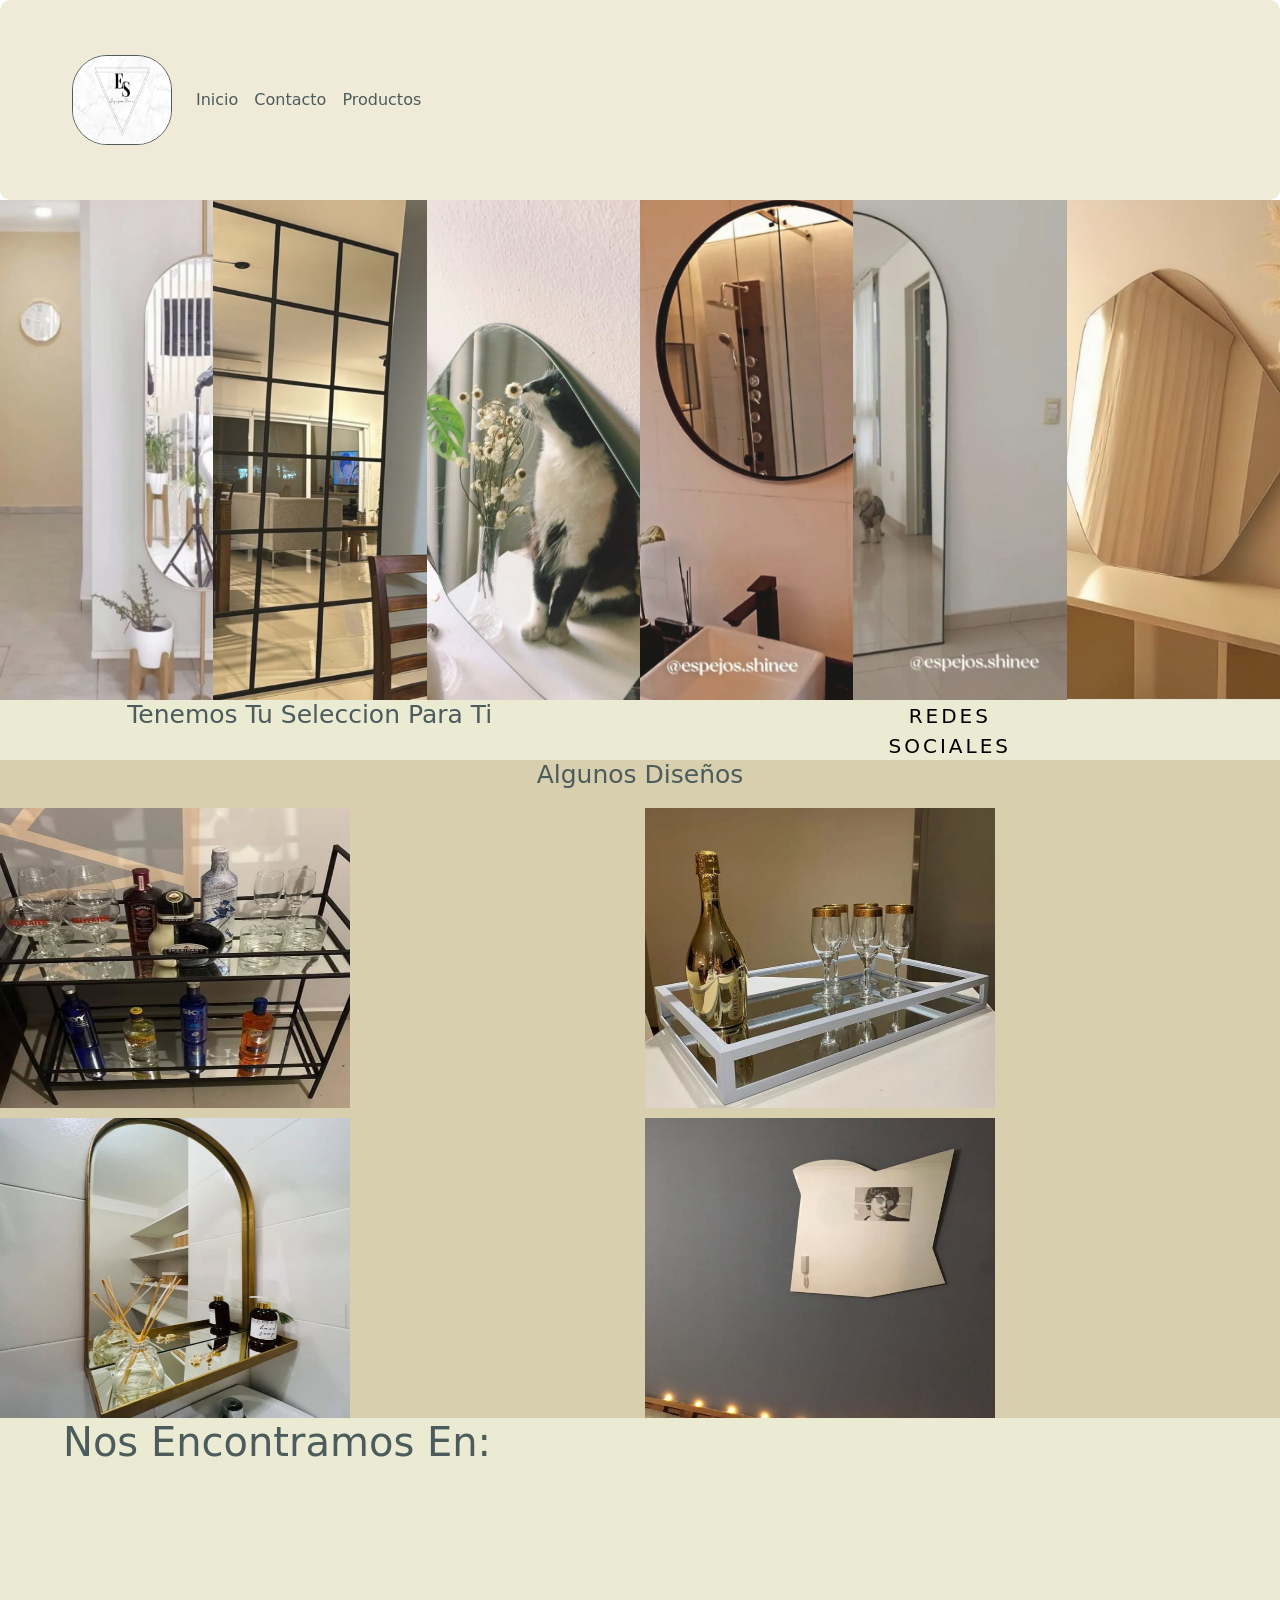
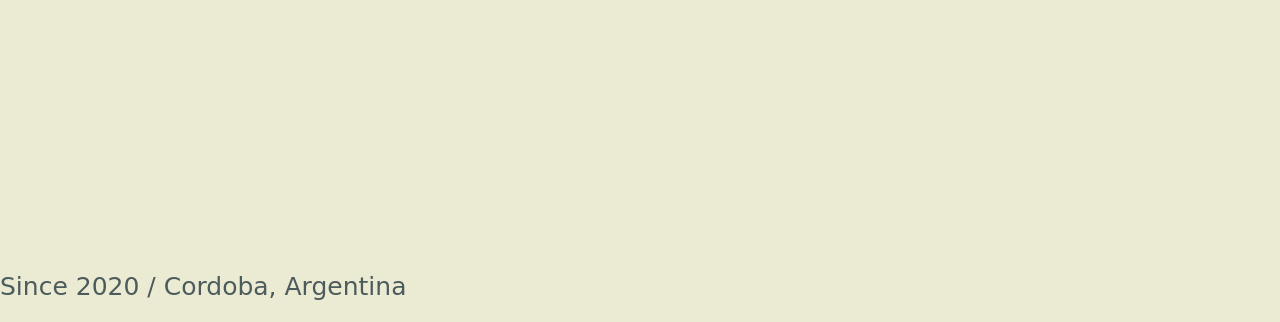
==== commit b687251b: "cambios guardados" ====
--- a/index.html
+++ b/index.html
@@ -34,9 +34,6 @@
                   
                   <li class="nav-item">
                     <a class="nav-link" style="color: #4C5B5C;" href="./pages/productos.html">Productos</a>
-                  </li>
-                  <li class="nav-item">
-                    <a class="nav-link" style="color: #4C5B5C;" href="./pages/quienes-somos.html">Quienes Somos</a>
                   </li>
                 </ul>
               </div>
--- a/css/style.css
+++ b/css/style.css
@@ -287,7 +287,6 @@
 }
 
 .cont-contacto {
-    background-image: url(../assets/espejo-asimetrico-para-salon-color-marron.jpg) ;
     height: 80vh;
     background-size: cover;
     background-repeat: no-repeat;
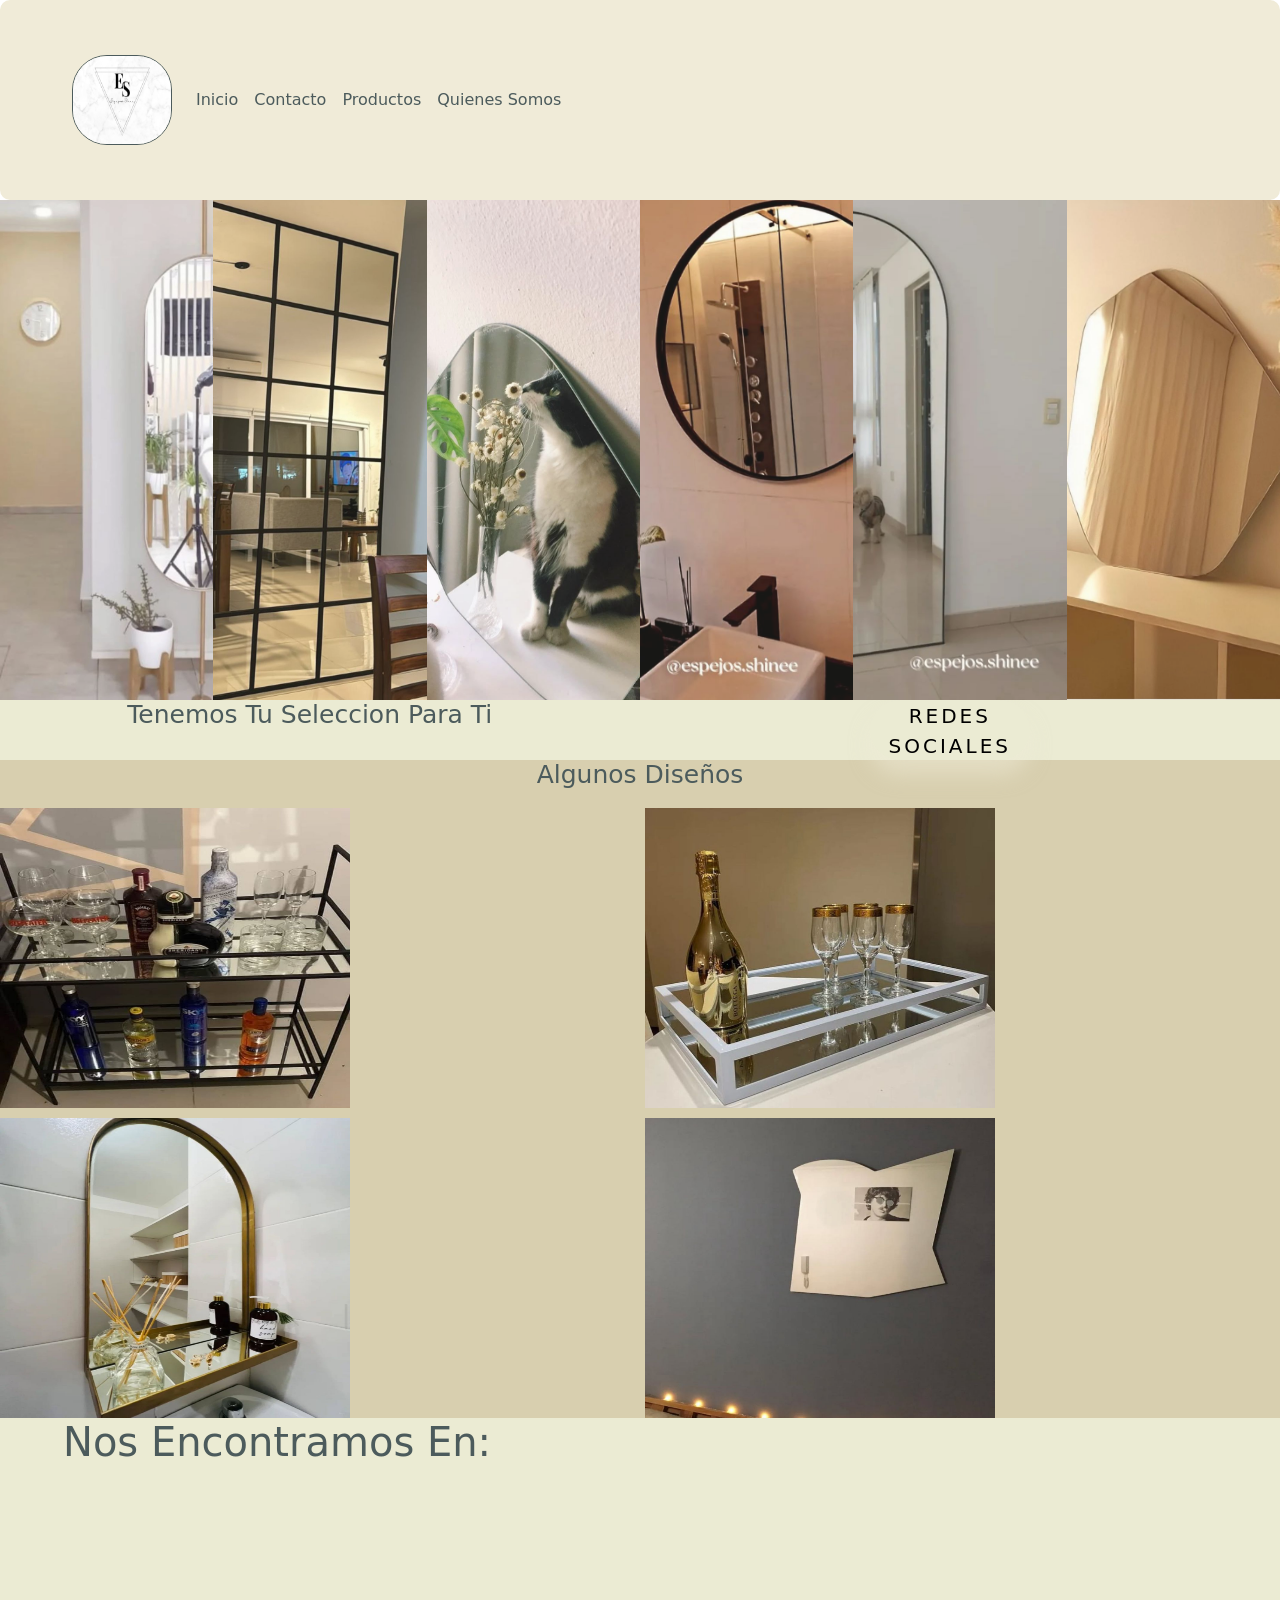
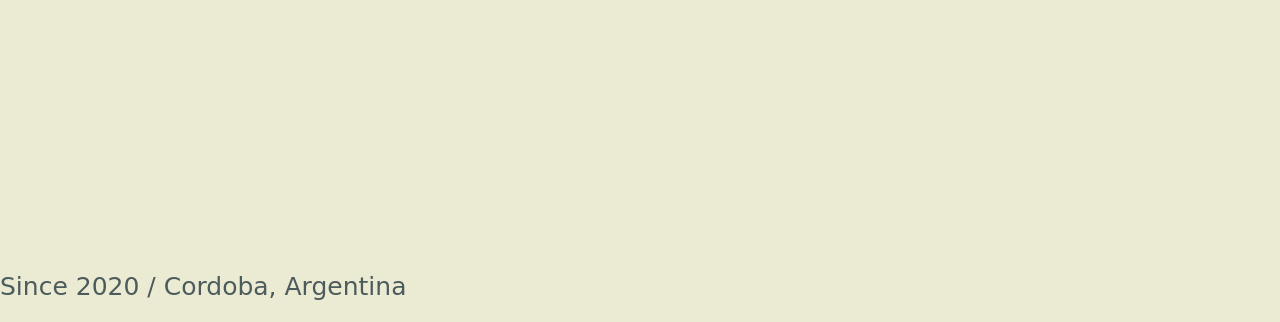
==== commit 6e632e40: "cambios guardados" ====
--- a/index.html
+++ b/index.html
@@ -35,10 +35,14 @@
                   <li class="nav-item">
                     <a class="nav-link" style="color: #4C5B5C;" href="./pages/productos.html">Productos</a>
                   </li>
+                  <li class="nav-item">
+                    <a class="nav-link" style="color: #4C5B5C;" href="./pages/quienes-somos.html">Quienes Somos</a>
+                  </li>
                 </ul>
               </div>
           </nav>
     </header>
+
     <!--CONTENIDO ESTRUCTURADO PRINCIPAL-->
         <main class="grid-contenido">
             <section class="carrusel g1">
@@ -80,4 +84,4 @@
     <script src="https://cdn.jsdelivr.net/npm/@popperjs/core@2.11.8/dist/umd/popper.min.js" integrity="sha384-I7E8VVD/ismYTF4hNIPjVp/Zjvgyol6VFvRkX/vR+Vc4jQkC+hVqc2pM8ODewa9r" crossorigin="anonymous"></script>
     <script src="https://cdn.jsdelivr.net/npm/bootstrap@5.3.5/dist/js/bootstrap.min.js" integrity="sha384-VQqxDN0EQCkWoxt/0vsQvZswzTHUVOImccYmSyhJTp7kGtPed0Qcx8rK9h9YEgx+" crossorigin="anonymous"></script>
 </body>
-</html>
+</html>
--- a/css/style.css
+++ b/css/style.css
@@ -1,323 +1,677 @@
-/*colores
-cascara de huevo: #F0EBD8
-beige: #EBEBD3
-blanco holandes: #D8CFAF
-deldgraw: #4C5B5C
-chorro: #323031 
-
-*{
-    margin: 0;
-    padding: 0;
-    font-family: "Noto Serif", serif;
-}
-
-/*INDEX*/
-/*GRID CONTENEDOR*/
-/*pantalla mas grande que desktop*/
-@media (min-width: 1024px) {
-    /*HEADER*/
+@charset "UTF-8";
+/*HEADER*/
 .menu-principal {
+  display: grid;
+}
+
+/*MAIN*/
+.grid-contenido {
+  background-color: #EBEBD3;
+  display: grid;
+  grid-template-areas: "g1 g1" "g2 g3";
+}
+
+.g1 {
+  grid-area: g1;
+}
+
+.carrusel {
+  display: flex;
+  width: 100%;
+  height: 500px;
+}
+
+.carrusel img {
+  width: 0%;
+  flex-grow: 1;
+  object-fit: cover;
+  opacity: 0.9;
+  transition: 0.5s ease;
+}
+
+.carrusel img:hover {
+  cursor: crosshair;
+  width: 300px;
+  opacity: 3;
+  filter: brightness(120%);
+}
+
+.g2 {
+  grid-area: g2;
+}
+
+.instagram h2 {
+  font-size: 25px;
+  color: #4C5B5C;
+  text-align: center;
+}
+
+.instagram button a {
+  font-size: 35px;
+  text-decoration: none;
+  color: #4C5B5C;
+}
+
+.g3 {
+  grid-area: g3;
+}
+
+.cont-instagram {
+  height: 100%;
+  display: flex;
+  align-items: center;
+  justify-content: center;
+}
+
+.boton-instagram {
+  width: 160px;
+  height: 60px;
+  font-size: 20px;
+  text-transform: uppercase;
+  letter-spacing: 3px;
+  font-weight: 500;
+  color: #4C5B5C;
+  background-color: #EBEBD3;
+  border: none;
+  border-radius: 45px;
+  box-shadow: 0px 15px 20px rgba(240, 235, 216, 0.5);
+  transition: all 0, 3s ease 0s;
+  cursor: pointer;
+  outline: none;
+}
+
+.boton-instagram:hover {
+  background-color: #4C5B5C;
+  box-shadow: 0px 15px 20px rgba(240, 235, 216, 0.5);
+  color: #4C5B5C;
+  transform: translateY(-7px);
+}
+
+.boton-instagram a {
+  text-decoration: none;
+  color: #000000;
+}
+
+/*SECTION*/
+.grid-contenido2 {
+  background-color: #D8CFAF;
+  display: grid;
+  grid-template-areas: "a1 a1" "a2 a3" "a4 a5";
+  gap: 10px;
+}
+
+.img {
+  width: 350px;
+  height: 300px;
+}
+
+.a1 {
+  text-align: center;
+  grid-area: a1;
+  font-size: 25px;
+  color: #4C5B5C;
+}
+
+.a2 {
+  grid-area: a2;
+}
+
+.a3 {
+  grid-area: a3;
+}
+
+.a4 {
+  grid-area: a4;
+}
+
+.a5 {
+  grid-area: a5;
+}
+
+/*FOOTER*/
+.grid-pie {
+  background-color: #EBEBD3;
+  display: grid;
+  grid-template-areas: "g1 g2";
+}
+
+.grid-pie h2 {
+  font-size: 40px;
+  color: #4C5B5C;
+  text-align: center;
+  display: grid;
+}
+
+.g1 {
+  grid-area: g1;
+}
+
+.g2 {
+  grid-area: g2;
+}
+
+.pie-final p {
+  font-size: 25px;
+  color: #4C5B5C;
+  text-align: start;
+}
+
+/*CONTACTO*/
+/*HEADER*/
+.menu-principal {
+  display: grid;
+}
+
+.cont-contacto {
+  background-image: url(../assets/espejo-asimetrico-para-salon-color-marron.jpg);
+  height: 80vh;
+  background-size: cover;
+  background-repeat: no-repeat;
+  background-position: center;
+  display: flex;
+  justify-content: center;
+  align-items: center;
+}
+
+.cont-contacto h1 {
+  font-size: 100px;
+  color: #323031;
+}
+
+.cont-formulario {
+  background-color: #F0EBD8;
+}
+
+/*MAIN*/
+.contenido-principal {
+  display: flex;
+  justify-content: center;
+  align-items: center;
+  height: 100vh;
+  background-color: #D8CFAF;
+}
+
+.navbar {
+  background-color: #EBEBD3;
+  padding: 50px 60px;
+  border-radius: 10px;
+}
+
+.cont-formulario {
+  display: flex;
+  flex-direction: column;
+  gap: 5px;
+}
+
+.cont-formulario label {
+  font-size: 25px;
+  color: #4C5B5C;
+  text-align: center;
+}
+
+.cont-formulario input[type=text], input[type=email], textarea {
+  padding: 10px;
+  border: 3px solid #EBEBD3;
+  border-radius: 10px;
+  font-size: 20px;
+  width: 100%;
+}
+
+.cont-formulario textarea {
+  resize: vertical;
+  min-height: 100px;
+}
+
+.cont-formulario input[type=submit] {
+  background-color: #4C5B5C;
+  border: none;
+  padding: 15px 10px;
+  font-size: 25px;
+  border-radius: 5px;
+  cursor: pointer;
+}
+
+/*FOOTER*/
+.pie-contacto {
+  background-color: #EBEBD3;
+  display: flex;
+  padding: 50px 25px;
+}
+
+.contenido-pie {
+  display: flex;
+  justify-content: space-between;
+  flex-grow: row;
+  max-width: 100%;
+  margin: 15px;
+}
+
+.contenido-pie ul {
+  list-style: none;
+  display: flex;
+  gap: 800px;
+}
+
+.contenido-pie li {
+  display: flex;
+  flex-direction: column;
+}
+
+.contenido-pie h2 {
+  font-size: 50px;
+  color: #4C5B5C;
+}
+
+.contenido-pie a {
+  color: #4C5B5C;
+  text-decoration: none;
+  font-size: 25px;
+}
+
+.contenido-pie a:hover {
+  color: #f9c80e;
+}
+
+.contenido-pie p {
+  font-size: 25px;
+}
+
+/*HEADER*/
+.menu-principal {
+  display: grid;
+}
+
+.cont-contacto {
+  height: 80vh;
+  background-size: cover;
+  background-repeat: no-repeat;
+  background-position: center;
+  display: flex;
+  justify-content: center;
+  align-items: center;
+}
+
+.cont-contacto h1 {
+  font-size: 100px;
+  color: #323031;
+}
+
+.cont-formulario {
+  background-color: #F0EBD8;
+}
+
+/*MAIN*/
+.galeria {
+  display: grid;
+  grid-template-columns: repeat(auto-fit, minmax(300px, 1fr));
+  gap: 20px;
+  padding: 20px;
+  background-color: #D8CFAF;
+}
+
+.contenido-produc {
+  text-align: center;
+}
+
+.galeria img {
+  width: 100%;
+  height: 400px;
+  border-radius: 12px;
+  object-fit: cover;
+  box-shadow: 0 4px 10px color #F0EBD8;
+  transition: 0.3s ease, 0.3s ease;
+  cursor: pointer;
+}
+
+.galeria img:hover {
+  transform: scale(1.05);
+  filter: brightness(1.1);
+}
+
+.titulo-img {
+  margin: 10px 0;
+  font-size: 16px;
+  color: #4C5B5C;
+  font-weight: 800px;
+  text-transform: uppercase;
+}
+
+.accion {
+  background-color: #4C5B5C;
+  color: #EBEBD3;
+  padding: 10px 20px;
+  border: none;
+  border-radius: 5px;
+  font-size: 1rem;
+  cursor: pointer;
+  transition: 0.3s ease;
+  margin-top: 10px;
+}
+
+.accion:hover {
+  background-color: #f9c80e;
+}
+
+/*FOOTER*/
+.pie-contacto {
+  background-color: #EBEBD3;
+  display: flex;
+  padding: 50px 25px;
+}
+
+.contenido-pie {
+  display: flex;
+  justify-content: space-between;
+  flex-grow: row;
+  max-width: 100%;
+  margin: 15px;
+}
+
+.contenido-pie ul {
+  list-style: none;
+  display: flex;
+  gap: 800px;
+}
+
+.contenido-pie li {
+  display: flex;
+  flex-direction: column;
+}
+
+.contenido-pie h2 {
+  font-size: 50px;
+  color: #4C5B5C;
+}
+
+.contenido-pie a {
+  color: #4C5B5C;
+  text-decoration: none;
+  font-size: 25px;
+}
+
+.contenido-pie a:hover {
+  color: #f9c80e;
+}
+
+.contenido-pie p {
+  font-size: 25px;
+}
+
+/*TABLET*/
+@media (max-width: 1023px) and (min-width: 581px) {
+  /*HEADER*/
+  .menu-principal {
     display: grid;
-}
-
-    /*MAIN*/
-    .grid-contenido {
-        background-color: #EBEBD3 ;
-        display: grid;
-        grid-template-areas:
-        "g1 g1" 
-        "g2 g3"
-    }
-    .g1 {
-        grid-area: g1;
-    }
-    .carrusel {
-        display: flex;
-        width: 100%;
-        height: 500px;
-    }
-    .carrusel img {
-        width: 0%;
-        flex-grow: 1;
-        object-fit: cover;
-        opacity: .9;
-        transition: .5s ease;
-    }
-    .carrusel img:hover {
-        cursor: crosshair;
-        width: 300px;
-        opacity: 3;
-        filter: brightness(120%);
-    }
-    .g2 {
-        grid-area: g2;
-    }
-    .instagram h2 {
-        font-size: 25px;
-        color: #4C5B5C;
-        text-align: center;
-    }
-    .instagram button a {
-        font-size: 35px;
-        text-decoration: none;
-        color: #4C5B5C;
-    }
-    .g3 {
-        grid-area: g3;
-    }
-    .cont-instagram {
-        height: 100%;
-        display: flex;
-        align-items: center;
-        justify-content: center;
-    }
-    .boton-instagram {
-        width: 160px;
-        height: 60px;
-        font-size: 20px;
-        text-transform: uppercase;
-        letter-spacing: 3px;
-        font-weight: 500;
-        color: #4C5B5C;
-        background-color: #EBEBD3;
-        border: none;
-        border-radius: 45px;
-        box-shadow: 0px 8px 15px rgba (#F0EBD8);
-        transition: all 0,3s ease 0s;
-        cursor: pointer;
-        outline: none;
-    }
-    .boton-instagram:hover {
-        background-color: #4C5B5C;
-        box-shadow: 0px 15px 20px rgba(#F0EBD8);
-        color: #4C5B5C;
-        transform: translateY(-7px);
-    }
-    .boton-instagram a {
-        text-decoration: none;
-        color: #000000;
-    }
-    
-
-
-    /*SECTION*/
-.grid-contenido2 {
+  }
+  /*MAIN*/
+  .grid-contenido {
+    background-color: #EBEBD3;
+    display: grid;
+    grid-template-areas: "g1" "g2" "g3";
+  }
+  .g1 {
+    grid-area: g1;
+  }
+  .carrusel {
+    display: flex;
+    width: 100%;
+    height: 500px;
+  }
+  .carrusel img {
+    width: 0%;
+    flex-grow: 1;
+    object-fit: cover;
+    opacity: 0.9;
+    transition: 0.5s ease;
+  }
+  .carrusel img:hover {
+    cursor: crosshair;
+    width: 300px;
+    opacity: 3;
+    filter: brightness(120%);
+  }
+  .g2 {
+    grid-area: g2;
+  }
+  .instagram h2 {
+    font-size: 40px;
+    color: #4C5B5C;
+    text-align: center;
+  }
+  .instagram button a {
+    font-size: 35px;
+    text-decoration: none;
+    color: #4C5B5C;
+  }
+  .g3 {
+    grid-area: g3;
+  }
+  .cont-instagram {
+    height: 100%;
+    display: flex;
+    align-items: center;
+    justify-content: center;
+  }
+  .boton-instagram {
+    width: 160px;
+    height: 60px;
+    font-size: 20px;
+    text-transform: uppercase;
+    letter-spacing: 3px;
+    font-weight: 500;
+    color: #4C5B5C;
+    background-color: #EBEBD3;
+    border: none;
+    border-radius: 45px;
+    box-shadow: 0px 15px 20px rgba(240, 235, 216, 0.5);
+    transition: all 0, 3s ease 0s;
+    cursor: pointer;
+    outline: none;
+  }
+  .boton-instagram:hover {
+    background-color: #4C5B5C;
+    box-shadow: 0px 15px 20px rgba(240, 235, 216, 0.5);
+    color: #4C5B5C;
+    transform: translateY(-7px);
+  }
+  .boton-instagram a {
+    text-decoration: none;
+    color: #000000;
+  }
+  /*SECTION*/
+  .grid-contenido2 {
     background-color: #D8CFAF;
     display: grid;
-    grid-template-areas: 
-    "a1 a1"
-    "a2 a3"
-    "a4 a5";
+    grid-template-areas: "a1 a1" "a2 a3" "a4 a5";
     gap: 10px;
-}
-.img {
-    width: 350px;
-    height: 300px;
-}
-.a1 {
+  }
+  .img {
+    width: 250px;
+    height: 150px;
+  }
+  .a1 {
     text-align: center;
     grid-area: a1;
-    font-size: 25px;
-    color: #4C5B5C;
-}
-.a2 {
+    font-size: 50px;
+    color: #4C5B5C;
+  }
+  .a2 {
     grid-area: a2;
-}
-.a3 {
+  }
+  .a3 {
     grid-area: a3;
-}
-.a4 {
+  }
+  .a4 {
     grid-area: a4;
-}
-.a5 {
+  }
+  .a5 {
     grid-area: a5;
-}
-
-
-
-
-/*FOOTER*/
-.grid-pie {
+  }
+  /*FOOTER*/
+  .grid-pie {
     background-color: #EBEBD3;
     display: grid;
-    grid-template-areas: 
-    "g1 g2";
-}
-.grid-pie h2 {
+    grid-template-areas: "g1 g2";
+  }
+  .grid-pie h2 {
     font-size: 40px;
     color: #4C5B5C;
     text-align: center;
     display: grid;
-}
-.g1 {
+  }
+  .g1 {
     grid-area: g1;
-}
-.g2 {
+  }
+  .g2 {
     grid-area: g2;
-}
-.pie-final p {
+  }
+  .pie-final p {
     font-size: 25px;
     color: #4C5B5C;
     text-align: start;
-}
-
-
-
-
-
-/*CONTACTO*/
-
-/*HEADER*/
-.menu-principal {
-    display: grid;
-}
-
-.cont-contacto {
-    background-image: url(../assets/espejo-asimetrico-para-salon-color-marron.jpg) ;
-    height: 80vh;
+  }
+  /*CONTACTO*/
+  /* HEADER */
+  .menu-principal nav.navbar {
+    background-color: #F0EBD8 !important;
+    border-bottom: 2px solid #4C5B5C;
+  }
+  .navbar-toggler {
+    background-color: #4C5B5C;
+  }
+  .navbar-nav .nav-link {
+    color: #4C5B5C;
+    text-align: center;
+  }
+  .cont-contacto {
+    background-color: #F0EBD8;
+    width: 100%;
+    height: auto;
+    padding: 30px 10px;
+    flex-direction: column;
+    text-align: center;
     background-size: cover;
-    background-repeat: no-repeat;
     background-position: center;
-    display: flex;
-    justify-content: center;
-    align-items: center;
-}
-.cont-contacto h1 {
-    font-size: 100px;
+  }
+  .cont-contacto h1 {
+    font-size: 40px;
     color: #323031;
-}
-.cont-formulario {
+    padding: 10px 0;
+  }
+  /* MAIN */
+  .contenido-principal {
+    width: 100%;
+    height: auto;
+    padding: 30px;
+    background-color: #D8CFAF;
+  }
+  .cont-formulario {
     background-color: #F0EBD8;
-}
-/*MAIN*/
-
-.contenido-principal {
-    display: flex;
-    justify-content: center;
-    align-items: center;
-    height: 100vh;
-    background-color: #D8CFAF;
-}
-
-.navbar {
+    padding: 25px;
+    border-radius: 12px;
+    width: 80%;
+    max-width: 600px;
+    margin: 0 auto;
+  }
+  .cont-formulario label {
+    font-size: 18px;
+    color: #4C5B5C;
+    margin-bottom: 6px;
+  }
+  .cont-formulario input[type=text],
+  .cont-formulario input[type=email],
+  .cont-formulario textarea {
+    font-size: 18px;
+    padding: 12px;
+    border: 2px solid #EBEBD3;
+    border-radius: 10px;
+    margin-bottom: 12px;
+  }
+  .cont-formulario input[type=submit] {
+    font-size: 20px;
+    padding: 14px;
+    background-color: #4C5B5C;
+    color: white;
+    border: none;
+    border-radius: 8px;
+  }
+  /* FOOTER */
+  .pie-contacto {
     background-color: #EBEBD3;
-    padding: 50px 60px;
-    border-radius: 10px;
-}
-
-.cont-formulario {
-    display: flex;
+    display: flex;
+    justify-content: start;
     flex-direction: column;
-    gap: 5px;
-}
-
-.cont-formulario label {
-    font-size: 25px;
-    color: #4C5B5C;
-    text-align: center;
-}
-
-.cont-formulario input[type="text"], input[type="email"], textarea {
-    padding: 10px;
-    border: 3px solid #EBEBD3;
-    border-radius: 10px;
-    font-size: 20px;
-    width: 100%;
-}
-
-.cont-formulario textarea {
-    resize: vertical;
-    min-height: 100px;
-}
-.cont-formulario input[type="submit"] {
+    width: 100%;
+    height: auto;
+    padding: 40px;
+    border-top: 2px solid #4C5B5C;
+  }
+  .contenido-pie {
+    display: flex;
+    flex-direction: row;
+    flex-wrap: wrap;
+    justify-content: space-around;
+    gap: 40px;
+  }
+  .contenido-pie ul {
+    list-style: none;
+    padding: 0;
+    display: flex;
+    flex-direction: column;
+    gap: 15px;
+  }
+  .contenido-pie h2 {
+    font-size: 28px;
+    color: #4C5B5C;
+  }
+  .contenido-pie a,
+  .contenido-pie p {
+    font-size: 18px;
+    color: #4C5B5C;
+    text-decoration: none;
+  }
+  .contenido-pie a:hover {
+    color: #f9c80e;
+  }
+  /*PRODUCTOS*/
+  /* HEADER */
+  .menu-principal nav.navbar {
+    background-color: #F0EBD8 !important;
+    border-bottom: 2px solid #4C5B5C;
+  }
+  .navbar-toggler {
     background-color: #4C5B5C;
-    border: none;
-    padding: 15px 10px;
-    font-size: 25px;
-    border-radius: 5px;
-    cursor: pointer;
-}
-/*FOOTER*/
-.pie-contacto {
-    background-color: #EBEBD3;
-    display: flex;
-    padding: 50px 25px;
-}
-.contenido-pie {
-    display: flex;
-    justify-content: space-between;
-    flex-grow: row;
-    max-width: 100%;
-    margin: 15px;
-}
-.contenido-pie ul {
-    list-style: none;
-    display: flex;
-    gap: 800px;
-}
-
-.contenido-pie li {
-    display: flex;
+  }
+  .navbar-nav .nav-link {
+    color: #4C5B5C;
+    text-align: center;
+  }
+  .cont-contacto {
+    background-color: #F0EBD8;
+    width: 100%;
+    height: auto;
+    padding: 30px 10px;
     flex-direction: column;
-}
-
-.contenido-pie h2 {
-    font-size: 50px;
-    color: #4C5B5C;
-}
-.contenido-pie a {
-    color: #4C5B5C;
-    text-decoration: none;
-
-    font-size: 25px;
-}
-
-.contenido-pie a:hover {
-    color: #f9c80e;
-}
-
-.contenido-pie p {
-    font-size: 25px;
-}
-/*PRODUCTOS*/
-
-/*HEADER*/
-.menu-principal {
-    display: grid;
-}
-
-.cont-contacto {
-    height: 80vh;
+    text-align: center;
     background-size: cover;
-    background-repeat: no-repeat;
     background-position: center;
-    display: flex;
-    justify-content: center;
-    align-items: center;
-}
-.cont-contacto h1 {
-    font-size: 100px;
+  }
+  .cont-contacto h1 {
+    font-size: 40px;
     color: #323031;
-}
-.cont-formulario {
-    background-color: #F0EBD8;
-}
-
-/*MAIN*/
-.galeria {
+    padding: 10px 0;
+  }
+  /*MAIN*/
+  .galeria {
     display: grid;
     grid-template-columns: repeat(auto-fit, minmax(300px, 1fr));
     gap: 20px;
     padding: 20px;
     background-color: #D8CFAF;
   }
-  
-  
   .contenido-produc {
-    text-align: center; 
-  }
-  
-  
+    text-align: center;
+  }
   .galeria img {
     width: 100%;
     height: 400px;
@@ -327,14 +681,10 @@
     transition: 0.3s ease, 0.3s ease;
     cursor: pointer;
   }
-  
-  
   .galeria img:hover {
     transform: scale(1.05);
     filter: brightness(1.1);
   }
-  
-
   .titulo-img {
     margin: 10px 0;
     font-size: 16px;
@@ -342,8 +692,6 @@
     font-weight: 800px;
     text-transform: uppercase;
   }
-  
-
   .accion {
     background-color: #4C5B5C;
     color: #EBEBD3;
@@ -355,227 +703,251 @@
     transition: 0.3s ease;
     margin-top: 10px;
   }
-  
-
   .accion:hover {
     background-color: #f9c80e;
   }
-  /*FOOTER*/
-.pie-contacto {
+  /* FOOTER */
+  .pie-contacto {
     background-color: #EBEBD3;
     display: flex;
-    padding: 50px 25px;
-}
-.contenido-pie {
-    display: flex;
-    justify-content: space-between;
-    flex-grow: row;
-    max-width: 100%;
-    margin: 15px;
-}
-.contenido-pie ul {
+    justify-content: start;
+    flex-direction: column;
+    width: 100%;
+    height: auto;
+    padding: 40px;
+    border-top: 2px solid #4C5B5C;
+  }
+  .contenido-pie {
+    display: flex;
+    flex-direction: row;
+    flex-wrap: wrap;
+    justify-content: space-around;
+    gap: 40px;
+  }
+  .contenido-pie ul {
     list-style: none;
-    display: flex;
-    gap: 800px;
-}
-
-.contenido-pie li {
+    padding: 0;
     display: flex;
     flex-direction: column;
-}
-
-.contenido-pie h2 {
-    font-size: 50px;
-    color: #4C5B5C;
-}
-.contenido-pie a {
+    gap: 15px;
+  }
+  .contenido-pie h2 {
+    font-size: 28px;
+    color: #4C5B5C;
+  }
+  .contenido-pie a,
+  .contenido-pie p {
+    font-size: 18px;
     color: #4C5B5C;
     text-decoration: none;
-
-    font-size: 25px;
-}
-
-.contenido-pie a:hover {
+  }
+  .contenido-pie a:hover {
     color: #f9c80e;
-}
-
-.contenido-pie p {
-    font-size: 25px;
-}
-
-
-}
-/*INDEX*/
-/*pantalla de tablet normal*/
-@media (max-width: 1023px) and (min-width: 581px) {
-    /*HEADER*/
-    .menu-principal {
+  }
+}
+/*QUIENES SOMOS*/
+/*NAV*/
+.gradient {
+  display: flex;
+  justify-content: center;
+  align-items: center;
+  width: 100%;
+  height: 400px;
+  padding: 20px;
+  background: linear-gradient(-45deg, #EBEBD3, #4C5B5C, #F0EBD8);
+  background-size: 400% 400%;
+  animation: gradient 15s ease infinite;
+}
+
+@keyframes gradient {
+  0% {
+    background-position: 0% 50%;
+  }
+  50% {
+    background-position: 50% 100%;
+  }
+  100% {
+    background-position: 0% 50%;
+  }
+}
+.gradient h1 {
+  font-size: 40px;
+  padding-top: 80px;
+  color: #EBEBD3;
+  text-align: center;
+  transition: transform 0.3s ease-in-out;
+  margin-bottom: 100px;
+}
+
+.gradient h1:hover {
+  transform: scale(1.03);
+  cursor: pointer;
+  color: #242424;
+}
+
+.gradient p {
+  font-size: 20px;
+  text-align: center;
+  padding-top: 0;
+  color: #EBEBD3;
+  margin-left: 0;
+  transition: transform 0.3s ease-in-out;
+}
+
+.gradient p:hover {
+  transform: scale(1.03);
+  cursor: pointer;
+  color: #242424;
+}
+
+/*pantallas pequeñas*/
+@media (max-width: 580px) and (min-width: 320px) {
+  /*HEADER*/
+  .menu-principal {
     display: grid;
-    }
-
-    /*MAIN*/
-    .grid-contenido {
-        background-color: #EBEBD3 ;
-        display: grid;
-        grid-template-areas:
-        "g1" 
-        "g2"
-        "g3"
-    }
-    .g1 {
-        grid-area: g1;
-    }
-    .carrusel {
-        display: flex;
-        width: 100%;
-        height: 500px;
-    }
-    .carrusel img {
-        width: 0%;
-        flex-grow: 1;
-        object-fit: cover;
-        opacity: .9;
-        transition: .5s ease;
-    }
-    .carrusel img:hover {
-        cursor: crosshair;
-        width: 300px;
-        opacity: 3;
-        filter: brightness(120%);
-    }
-    .g2 {
-        grid-area: g2;
-    }
-    .instagram h2 {
-        font-size: 40px;
-        color: #4C5B5C;
-        text-align: center;
-    }
-    .instagram button a {
-        font-size: 35px;
-        text-decoration: none;
-        color: #4C5B5C;
-    }
-    .g3 {
-        grid-area: g3;
-    }
-    .cont-instagram {
-        height: 100%;
-        display: flex;
-        align-items: center;
-        justify-content: center;
-    }
-    .boton-instagram {
-        width: 160px;
-        height: 60px;
-        font-size: 20px;
-        text-transform: uppercase;
-        letter-spacing: 3px;
-        font-weight: 500;
-        color: #4C5B5C;
-        background-color: #EBEBD3;
-        border: none;
-        border-radius: 45px;
-        box-shadow: 0px 8px 15px rgba (#F0EBD8);
-        transition: all 0,3s ease 0s;
-        cursor: pointer;
-        outline: none;
-    }
-    .boton-instagram:hover {
-        background-color: #4C5B5C;
-        box-shadow: 0px 15px 20px rgba(#F0EBD8);
-        color: #4C5B5C;
-        transform: translateY(-7px);
-    }
-    .boton-instagram a {
-        text-decoration: none;
-        color: #000000;
-    }
-    
-
-
-    /*SECTION*/
-.grid-contenido2 {
+  }
+  /*MAIN*/
+  .grid-contenido {
+    background-color: #EBEBD3;
+    display: grid;
+    grid-template-areas: "g1" "g2" "g3";
+  }
+  .g1 {
+    grid-area: g1;
+  }
+  .carrusel {
+    display: flex;
+    width: 100%;
+    height: 200px;
+  }
+  .carrusel img {
+    width: 0%;
+    flex-grow: 1;
+    object-fit: cover;
+    opacity: 0.9;
+    transition: 0.5s ease;
+  }
+  .carrusel img:hover {
+    cursor: crosshair;
+    width: 300px;
+    opacity: 3;
+    filter: brightness(120%);
+  }
+  .g2 {
+    grid-area: g2;
+  }
+  .instagram h2 {
+    font-size: 40px;
+    color: #4C5B5C;
+    text-align: start;
+  }
+  .instagram button a {
+    font-size: 35px;
+    text-decoration: none;
+    color: #4C5B5C;
+  }
+  .g3 {
+    grid-area: g3;
+  }
+  .cont-instagram {
+    height: 100%;
+    display: flex;
+    align-items: start;
+    justify-content: start;
+  }
+  .boton-instagram {
+    width: 160px;
+    height: 60px;
+    font-size: 20px;
+    text-transform: uppercase;
+    letter-spacing: 3px;
+    font-weight: 500;
+    color: #4C5B5C;
+    background-color: #EBEBD3;
+    border: none;
+    border-radius: 45px;
+    box-shadow: 0px 8px 15px rgba #F0EBD8;
+    transition: all 0, 3s ease 0s;
+    cursor: pointer;
+    outline: none;
+  }
+  .boton-instagram:hover {
+    background-color: #4C5B5C;
+    box-shadow: 0px 15px 20px rgba(240, 235, 216, 0.5);
+    color: #4C5B5C;
+    transform: translateY(-7px);
+  }
+  .boton-instagram a {
+    text-decoration: none;
+    color: #000000;
+  }
+  /*SECTION*/
+  .grid-contenido2 {
     background-color: #D8CFAF;
     display: grid;
-    grid-template-areas: 
-    "a1 a1"
-    "a2 a3"
-    "a4 a5";
+    grid-template-areas: "a1" "a2" "a3" "a4" "a5";
     gap: 10px;
-}
-.img {
-    width: 250px;
-    height: 150px;
-}
-.a1 {
-    text-align: center;
+  }
+  .img {
+    width: 400px;
+    height: 300px;
+  }
+  .a1 {
+    text-align: start;
     grid-area: a1;
-    font-size: 50px;
-    color: #4C5B5C;
-}
-.a2 {
+    font-size: 35px;
+    color: #4C5B5C;
+  }
+  .a2 {
     grid-area: a2;
-}
-.a3 {
+  }
+  .a3 {
     grid-area: a3;
-}
-.a4 {
+  }
+  .a4 {
     grid-area: a4;
-}
-.a5 {
+  }
+  .a5 {
     grid-area: a5;
-}
-
-
-
-
-/*FOOTER*/
-.grid-pie {
+  }
+  /*FOOTER*/
+  .grid-pie {
     background-color: #EBEBD3;
     display: grid;
-    grid-template-areas: 
-    "g1 g2";
-}
-.grid-pie h2 {
-    font-size: 40px;
-    color: #4C5B5C;
-    text-align: center;
+    grid-template-areas: "g1" "g2";
+  }
+  .grid-pie h2 {
+    font-size: 30px;
+    color: #4C5B5C;
+    text-align: start;
     display: grid;
-}
-.g1 {
+  }
+  .g1 {
     grid-area: g1;
-}
-.g2 {
+  }
+  .g2 {
     grid-area: g2;
-}
-.pie-final p {
-    font-size: 25px;
+  }
+  .pie-final p {
+    font-size: 20px;
     color: #4C5B5C;
     text-align: start;
-}
-
-
-
-
-/*CONTACTO*/
+  }
+  /*CONTACTO*/
   /* HEADER */
   .menu-principal nav.navbar {
     background-color: #F0EBD8 !important;
     border-bottom: 2px solid #4C5B5C;
   }
-
   .navbar-toggler {
     background-color: #4C5B5C;
   }
-
   .navbar-nav .nav-link {
     color: #4C5B5C;
     text-align: center;
   }
-
   .cont-contacto {
-    background-color: #F0EBD8; 
+    background-color: #F0EBD8;
     width: 100%;
     height: auto;
     padding: 30px 10px;
@@ -584,7 +956,6 @@
     background-size: cover;
     background-position: center;
   }
-
   .cont-contacto h1 {
     font-size: 40px;
     color: #323031;
@@ -592,110 +963,95 @@
   }
   /* MAIN */
   .contenido-principal {
+    display: flex;
+    justify-content: center;
+    text-align: center;
     width: 100%;
     height: auto;
-    padding: 30px;
+    padding: 20px;
     background-color: #D8CFAF;
   }
-
   .cont-formulario {
     background-color: #F0EBD8;
-    padding: 25px;
-    border-radius: 12px;
-    width: 80%;
-    max-width: 600px;
-    margin: 0 auto;
-  }
-
+    padding: 15px;
+    border-radius: 10px;
+    width: 100%;
+  }
   .cont-formulario label {
-    font-size: 18px;
-    color: #4C5B5C;
-    margin-bottom: 6px;
-  }
-
-  .cont-formulario input[type="text"],
-  .cont-formulario input[type="email"],
+    font-size: 16px;
+    margin-bottom: 5px;
+    color: #4C5B5C;
+  }
+  .cont-formulario input[type=text],
+  .cont-formulario input[type=email],
   .cont-formulario textarea {
+    font-size: 16px;
+    padding: 10px;
+    border: 2px solid #EBEBD3;
+    border-radius: 8px;
+    margin-bottom: 10px;
+  }
+  .cont-formulario input[type=submit] {
     font-size: 18px;
     padding: 12px;
-    border: 2px solid #EBEBD3;
-    border-radius: 10px;
-    margin-bottom: 12px;
-  }
-
-  .cont-formulario input[type="submit"] {
-    font-size: 20px;
-    padding: 14px;
     background-color: #4C5B5C;
     color: white;
+    border-radius: 8px;
     border: none;
-    border-radius: 8px;
-  }
-
+  }
   /* FOOTER */
   .pie-contacto {
+    display: flex;
+    justify-content: center;
     background-color: #EBEBD3;
-    display: flex;
-    justify-content: start;
+    width: 100%;
+    height: auto;
+    padding: 30px 20px;
+    border-top: 2px solid #4C5B5C;
+  }
+  .contenido-pie {
     flex-direction: column;
-    width: 100%;
-    height: auto;
-    padding: 40px;
-    border-top: 2px solid #4C5B5C;
-  }
-
-  .contenido-pie {
-    display: flex;
-    flex-direction: row;
-    flex-wrap: wrap;
-    justify-content: space-around;
-    gap: 40px;
-  }
-
+    gap: 30px;
+    align-items: center;
+  }
   .contenido-pie ul {
     list-style: none;
     padding: 0;
     display: flex;
     flex-direction: column;
-    gap: 15px;
-  }
-
+    gap: 20px;
+    align-items: center;
+  }
   .contenido-pie h2 {
-    font-size: 28px;
-    color: #4C5B5C;
-  }
-
+    font-size: 22px;
+    color: #4C5B5C;
+    text-align: center;
+  }
   .contenido-pie a,
   .contenido-pie p {
-    font-size: 18px;
-    color: #4C5B5C;
+    font-size: 16px;
+    color: #4C5B5C;
+    text-align: center;
     text-decoration: none;
   }
-
   .contenido-pie a:hover {
     color: #f9c80e;
   }
-
   /*PRODUCTOS*/
-
-
-/* HEADER */
-.menu-principal nav.navbar {
+  /* HEADER */
+  .menu-principal nav.navbar {
     background-color: #F0EBD8 !important;
     border-bottom: 2px solid #4C5B5C;
   }
-
   .navbar-toggler {
     background-color: #4C5B5C;
   }
-
   .navbar-nav .nav-link {
     color: #4C5B5C;
     text-align: center;
   }
-
   .cont-contacto {
-    background-color: #F0EBD8; 
+    background-color: #F0EBD8;
     width: 100%;
     height: auto;
     padding: 30px 10px;
@@ -704,28 +1060,22 @@
     background-size: cover;
     background-position: center;
   }
-
   .cont-contacto h1 {
     font-size: 40px;
     color: #323031;
     padding: 10px 0;
   }
-
-/*MAIN*/
-.galeria {
+  /*MAIN*/
+  .galeria {
     display: grid;
     grid-template-columns: repeat(auto-fit, minmax(300px, 1fr));
     gap: 20px;
     padding: 20px;
     background-color: #D8CFAF;
   }
-  
-  
   .contenido-produc {
-    text-align: center; 
-  }
-  
-  
+    text-align: center;
+  }
   .galeria img {
     width: 100%;
     height: 400px;
@@ -735,14 +1085,10 @@
     transition: 0.3s ease, 0.3s ease;
     cursor: pointer;
   }
-  
-  
   .galeria img:hover {
     transform: scale(1.05);
     filter: brightness(1.1);
   }
-  
-
   .titulo-img {
     margin: 10px 0;
     font-size: 16px;
@@ -750,8 +1096,6 @@
     font-weight: 800px;
     text-transform: uppercase;
   }
-  
-
   .accion {
     background-color: #4C5B5C;
     color: #EBEBD3;
@@ -763,294 +1107,9 @@
     transition: 0.3s ease;
     margin-top: 10px;
   }
-  
-
   .accion:hover {
     background-color: #f9c80e;
   }
-
-  /* FOOTER */
-  .pie-contacto {
-    background-color: #EBEBD3;
-    display: flex;
-    justify-content: start;
-    flex-direction: column;
-    width: 100%;
-    height: auto;
-    padding: 40px;
-    border-top: 2px solid #4C5B5C;
-  }
-
-  .contenido-pie {
-    display: flex;
-    flex-direction: row;
-    flex-wrap: wrap;
-    justify-content: space-around;
-    gap: 40px;
-  }
-
-  .contenido-pie ul {
-    list-style: none;
-    padding: 0;
-    display: flex;
-    flex-direction: column;
-    gap: 15px;
-  }
-
-  .contenido-pie h2 {
-    font-size: 28px;
-    color: #4C5B5C;
-  }
-
-  .contenido-pie a,
-  .contenido-pie p {
-    font-size: 18px;
-    color: #4C5B5C;
-    text-decoration: none;
-  }
-
-  .contenido-pie a:hover {
-    color: #f9c80e;
-  }
-
-  
-}
-
-/*INDEX*/
-/*pantallas pequeñas*/
-@media (max-width: 580px) and (min-width: 320px) {
-    /*HEADER*/
-    .menu-principal {
-    display: grid;
-    }
-
-    /*MAIN*/
-    .grid-contenido {
-        background-color: #EBEBD3 ;
-        display: grid;
-        grid-template-areas:
-        "g1" 
-        "g2"
-        "g3"
-    }
-    .g1 {
-        grid-area: g1;
-    }
-    .carrusel {
-        display: flex;
-        width: 100%;
-        height: 200px;
-    }
-    .carrusel img {
-        width: 0%;
-        flex-grow: 1;
-        object-fit: cover;
-        opacity: .9;
-        transition: .5s ease;
-    }
-    .carrusel img:hover {
-        cursor: crosshair;
-        width: 300px;
-        opacity: 3;
-        filter: brightness(120%);
-    }
-    .g2 {
-        grid-area: g2;
-    }
-    .instagram h2 {
-        font-size: 40px;
-        color: #4C5B5C;
-        text-align: start;
-    }
-    .instagram button a {
-        font-size: 35px;
-        text-decoration: none;
-        color: #4C5B5C;
-    }
-    .g3 {
-        grid-area: g3;
-    }
-    .cont-instagram {
-        height: 100%;
-        display: flex;
-        align-items: start;
-        justify-content: start;
-    }
-    .boton-instagram {
-        width: 160px;
-        height: 60px;
-        font-size: 20px;
-        text-transform: uppercase;
-        letter-spacing: 3px;
-        font-weight: 500;
-        color: #4C5B5C;
-        background-color: #EBEBD3;
-        border: none;
-        border-radius: 45px;
-        box-shadow: 0px 8px 15px rgba (#F0EBD8);
-        transition: all 0,3s ease 0s;
-        cursor: pointer;
-        outline: none;
-    }
-    .boton-instagram:hover {
-        background-color: #4C5B5C;
-        box-shadow: 0px 15px 20px rgba(#F0EBD8);
-        color: #4C5B5C;
-        transform: translateY(-7px);
-    }
-    .boton-instagram a {
-        text-decoration: none;
-        color: #000000;
-    }
-    
-
-
-    /*SECTION*/
-.grid-contenido2 {
-    background-color: #D8CFAF;
-    display: grid;
-    grid-template-areas: 
-    "a1"
-    "a2"
-    "a3"
-    "a4"
-    "a5";
-    gap: 10px;
-}
-.img {
-    width: 400px;
-    height: 300px;
-}
-.a1 {
-    text-align: start;
-    grid-area: a1;
-    font-size: 35px;
-    color: #4C5B5C;
-}
-.a2 {
-    grid-area: a2;
-}
-.a3 {
-    grid-area: a3;
-}
-.a4 {
-    grid-area: a4;
-}
-.a5 {
-    grid-area: a5;
-}
-
-
-
-
-/*FOOTER*/
-.grid-pie {
-    background-color: #EBEBD3;
-    display: grid;
-    grid-template-areas: 
-    "g1"
-    "g2"
-}
-.grid-pie h2 {
-    font-size: 30px;
-    color: #4C5B5C;
-    text-align: start;
-    display: grid;
-}
-.g1 {
-    grid-area: g1;
-}
-.g2 {
-    grid-area: g2;
-}
-.pie-final p {
-    font-size: 20px;
-    color: #4C5B5C;
-    text-align: start;
-}
-
-
-
-
-
-
-/*CONTACTO*/
-  /* HEADER */
-  
-  .menu-principal nav.navbar {
-    background-color: #F0EBD8 !important;
-    border-bottom: 2px solid #4C5B5C;
-  }
-
-  .navbar-toggler {
-    background-color: #4C5B5C;
-  }
-
-  .navbar-nav .nav-link {
-    color: #4C5B5C;
-    text-align: center;
-  }
-
-  .cont-contacto {
-    background-color: #F0EBD8; 
-    width: 100%;
-    height: auto;
-    padding: 30px 10px;
-    flex-direction: column;
-    text-align: center;
-    background-size: cover;
-    background-position: center;
-  }
-
-  .cont-contacto h1 {
-    font-size: 40px;
-    color: #323031;
-    padding: 10px 0;
-  }
-
-  /* MAIN */
-  .contenido-principal {
-    display: flex;
-    justify-content: center;
-    text-align: center;
-    width: 100%;
-    height: auto;
-    padding: 20px;
-    background-color: #D8CFAF;
-  }
-
-  .cont-formulario {
-    background-color: #F0EBD8;
-    padding: 15px;
-    border-radius: 10px;
-    width: 100%;
-  }
-
-  .cont-formulario label {
-    font-size: 16px;
-    margin-bottom: 5px;
-    color: #4C5B5C;
-  }
-
-  .cont-formulario input[type="text"],
-  .cont-formulario input[type="email"],
-  .cont-formulario textarea {
-    font-size: 16px;
-    padding: 10px;
-    border: 2px solid #EBEBD3;
-    border-radius: 8px;
-    margin-bottom: 10px;
-  }
-
-  .cont-formulario input[type="submit"] {
-    font-size: 18px;
-    padding: 12px;
-    background-color: #4C5B5C;
-    color: white;
-    border-radius: 8px;
-    border: none;
-  }
-
   /* FOOTER */
   .pie-contacto {
     display: flex;
@@ -1061,13 +1120,11 @@
     padding: 30px 20px;
     border-top: 2px solid #4C5B5C;
   }
-
   .contenido-pie {
     flex-direction: column;
     gap: 30px;
     align-items: center;
   }
-
   .contenido-pie ul {
     list-style: none;
     padding: 0;
@@ -1076,13 +1133,11 @@
     gap: 20px;
     align-items: center;
   }
-
   .contenido-pie h2 {
     font-size: 22px;
     color: #4C5B5C;
     text-align: center;
   }
-
   .contenido-pie a,
   .contenido-pie p {
     font-size: 16px;
@@ -1090,146 +1145,109 @@
     text-align: center;
     text-decoration: none;
   }
-
   .contenido-pie a:hover {
     color: #f9c80e;
   }
-
-
-/*PRODUCTOS*/
-
-/* HEADER */
-  
-.menu-principal nav.navbar {
-    background-color: #F0EBD8 !important;
-    border-bottom: 2px solid #4C5B5C;
-  }
-
-  .navbar-toggler {
-    background-color: #4C5B5C;
-  }
-
-  .navbar-nav .nav-link {
-    color: #4C5B5C;
-    text-align: center;
-  }
-
-  .cont-contacto {
-    background-color: #F0EBD8; 
-    width: 100%;
-    height: auto;
-    padding: 30px 10px;
-    flex-direction: column;
-    text-align: center;
-    background-size: cover;
-    background-position: center;
-  }
-
-  .cont-contacto h1 {
-    font-size: 40px;
-    color: #323031;
-    padding: 10px 0;
-  }
-
-/*MAIN*/
-.galeria {
-    display: grid;
-    grid-template-columns: repeat(auto-fit, minmax(300px, 1fr));
-    gap: 20px;
-    padding: 20px;
-    background-color: #D8CFAF;
-  }
-  
-  
-  .contenido-produc {
-    text-align: center; 
-  }
-  
-  
-  .galeria img {
-    width: 100%;
-    height: 400px;
-    border-radius: 12px;
-    object-fit: cover;
-    box-shadow: 0 4px 10px color #F0EBD8;
-    transition: 0.3s ease, 0.3s ease;
-    cursor: pointer;
-  }
-  
-  
-  .galeria img:hover {
-    transform: scale(1.05);
-    filter: brightness(1.1);
-  }
-  
-
-  .titulo-img {
-    margin: 10px 0;
-    font-size: 16px;
-    color: #4C5B5C;
-    font-weight: 800px;
-    text-transform: uppercase;
-  }
-  
-
-  .accion {
-    background-color: #4C5B5C;
-    color: #EBEBD3;
-    padding: 10px 20px;
-    border: none;
-    border-radius: 5px;
-    font-size: 1rem;
-    cursor: pointer;
-    transition: 0.3s ease;
-    margin-top: 10px;
-  }
-  
-
-  .accion:hover {
-    background-color: #f9c80e;
-  }
-  /* FOOTER */
-  .pie-contacto {
-    display: flex;
-    justify-content: center;
-    background-color: #EBEBD3;
-    width: 100%;
-    height: auto;
-    padding: 30px 20px;
-    border-top: 2px solid #4C5B5C;
-  }
-
-  .contenido-pie {
-    flex-direction: column;
-    gap: 30px;
-    align-items: center;
-  }
-
-  .contenido-pie ul {
-    list-style: none;
-    padding: 0;
-    display: flex;
-    flex-direction: column;
-    gap: 20px;
-    align-items: center;
-  }
-
-  .contenido-pie h2 {
-    font-size: 22px;
-    color: #4C5B5C;
-    text-align: center;
-  }
-
-  .contenido-pie a,
-  .contenido-pie p {
-    font-size: 16px;
-    color: #4C5B5C;
-    text-align: center;
-    text-decoration: none;
-  }
-
-  .contenido-pie a:hover {
-    color: #f9c80e;
-  }
-
-}
+}
+/*QUIENES SOMOS*/
+/*NAV*/
+.gradient {
+  display: flex;
+  flex-direction: column;
+  width: 100%;
+  height: 300px;
+  background: linear-gradient(-45deg, #EBEBD3, #4C5B5C, #F0EBD8);
+  background-size: 400% 400%;
+  animation: gradient 15s ease infinite;
+}
+
+@keyframes gradient {
+  0% {
+    background-position: 0% 50%;
+  }
+  50% {
+    background-position: 50% 100%;
+  }
+  100% {
+    background-position: 0% 50%;
+  }
+}
+.gradient h1 {
+  font-size: 70px;
+  color: #EBEBD3;
+  text-align: center;
+  transition: transform 0.3s ease-in-out;
+  margin-top: -80px;
+}
+
+.gradient h1:hover {
+  transform: scale(1.03);
+  cursor: pointer;
+  color: #242424;
+}
+
+.gradient p {
+  font-size: 20px;
+  text-align: center;
+  color: #EBEBD3;
+  transition: transform 0.3s ease-in-out;
+  margin-top: -160px;
+}
+
+.gradient p:hover {
+  transform: scale(1.03);
+  cursor: pointer;
+  color: #242424;
+}
+
+.gradient {
+  display: flex;
+  width: 100%;
+  height: 500px;
+  background: linear-gradient(-45deg, #EBEBD3, #4C5B5C, #F0EBD8);
+  background-size: 400% 400%;
+  animation: gradient 15s ease infinite;
+}
+
+@keyframes gradient {
+  0% {
+    background-position: 0% 50%;
+  }
+  50% {
+    background-position: 50% 100%;
+  }
+  100% {
+    background-position: 0% 50%;
+  }
+}
+.gradient h1 {
+  font-size: 70px;
+  padding-top: 80px;
+  color: #EBEBD3;
+  text-align: center;
+  transition: transform 0.3s ease-in-out;
+  margin-left: 20px;
+}
+
+.gradient h1:hover {
+  transform: scale(1.03);
+  cursor: pointer;
+  color: #242424;
+}
+
+.gradient p {
+  font-size: 20px;
+  text-align: center;
+  padding-top: 150px;
+  color: #EBEBD3;
+  margin-left: 20px;
+  transition: transform 0.3s ease-in-out;
+}
+
+.gradient p:hover {
+  transform: scale(1.03);
+  cursor: pointer;
+  color: #242424;
+}
+
+/*# sourceMappingURL=style.css.map */
